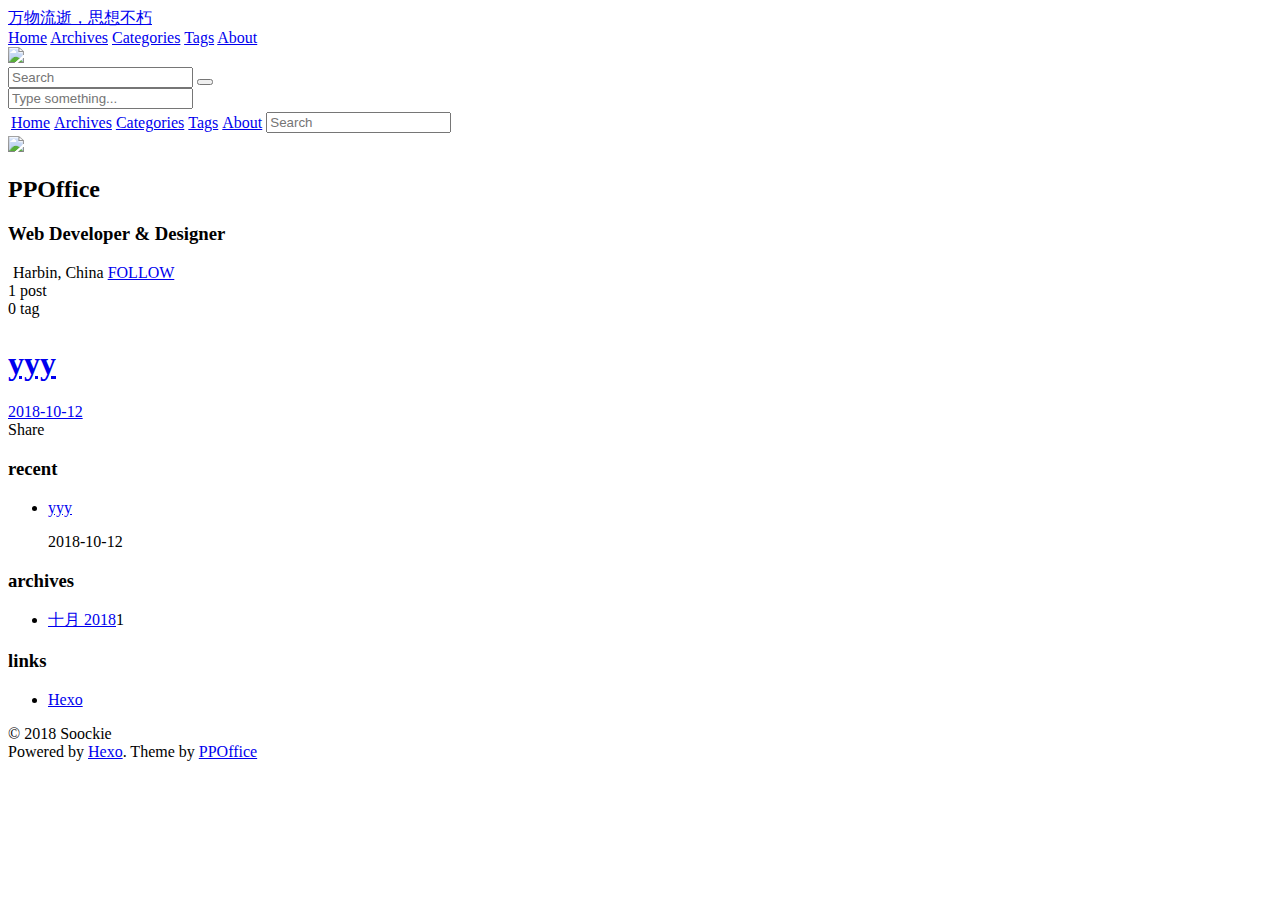
==== index.html @ 5fee27ba "Site updated: 2018-10-12 14:19:34" ====
<!DOCTYPE html>
<html lang=zh>
<head>
    <meta charset="utf-8">
    
    <title>万物流逝，思想不朽</title>
    <meta name="viewport" content="width=device-width, initial-scale=1, maximum-scale=1" />
    <meta name="description" content="技术分享,JAVA,java,Java,开发,技术,网络,Redis,web,高并发,高可用,redis,mysql,es,spring">
<meta property="og:type" content="website">
<meta property="og:title" content="万物流逝，思想不朽">
<meta property="og:url" content="http://soockie.com/index.html">
<meta property="og:site_name" content="万物流逝，思想不朽">
<meta property="og:description" content="技术分享,JAVA,java,Java,开发,技术,网络,Redis,web,高并发,高可用,redis,mysql,es,spring">
<meta property="og:locale" content="zh-cn">
<meta name="twitter:card" content="summary">
<meta name="twitter:title" content="万物流逝，思想不朽">
<meta name="twitter:description" content="技术分享,JAVA,java,Java,开发,技术,网络,Redis,web,高并发,高可用,redis,mysql,es,spring">
    

    
        <link rel="alternate" href="/" title="万物流逝，思想不朽" type="application/atom+xml" />
    

    

    <link rel="stylesheet" href="/libs/font-awesome5/css/fontawesome.min.css">
    <link rel="stylesheet" href="/libs/font-awesome5/css/fa-brands.min.css">
    <link rel="stylesheet" href="/libs/font-awesome5/css/fa-solid.min.css">
    <link rel="stylesheet" href="/libs/open-sans/styles.css">
    <link rel="stylesheet" href="/libs/source-code-pro/styles.css">

    <link rel="stylesheet" href="/css/style.css">

    <script src="/libs/jquery/2.1.3/jquery.min.js"></script>
    
    
        <link rel="stylesheet" href="/libs/lightgallery/css/lightgallery.min.css">
    
    
        <link rel="stylesheet" href="/libs/justified-gallery/justifiedGallery.min.css">
    
    
    
    


</head>

<body>
    <div id="container">
        <header id="header">
    <div id="header-main" class="header-inner">
        <div class="outer">
            <a href="/" id="logo">
                <i class="logo"></i>
                <span class="site-title">万物流逝，思想不朽</span>
            </a>
            <nav id="main-nav">
                
                    <a class="main-nav-link" href="/.">Home</a>
                
                    <a class="main-nav-link" href="/archives">Archives</a>
                
                    <a class="main-nav-link" href="/categories">Categories</a>
                
                    <a class="main-nav-link" href="/tags">Tags</a>
                
                    <a class="main-nav-link" href="/about">About</a>
                
            </nav>
            
                
                <nav id="sub-nav">
                    <div class="profile" id="profile-nav">
                        <a id="profile-anchor" href="javascript:;">
                            <img class="avatar" src="/css/images/avatar.png" />
                            <i class="fas fa-caret-down"></i>
                        </a>
                    </div>
                </nav>
            
            <div id="search-form-wrap">

    <form class="search-form">
        <input type="text" class="ins-search-input search-form-input" placeholder="Search" />
        <button type="submit" class="search-form-submit"></button>
    </form>
    <div class="ins-search">
    <div class="ins-search-mask"></div>
    <div class="ins-search-container">
        <div class="ins-input-wrapper">
            <input type="text" class="ins-search-input" placeholder="Type something..." />
            <span class="ins-close ins-selectable"><i class="fas fa-times-circle"></i></span>
        </div>
        <div class="ins-section-wrapper">
            <div class="ins-section-container"></div>
        </div>
    </div>
</div>
<script>
(function (window) {
    var INSIGHT_CONFIG = {
        TRANSLATION: {
            POSTS: 'Posts',
            PAGES: 'Pages',
            CATEGORIES: 'Categories',
            TAGS: 'Tags',
            UNTITLED: '(Untitled)',
        },
        ROOT_URL: '/',
        CONTENT_URL: '/content.json',
    };
    window.INSIGHT_CONFIG = INSIGHT_CONFIG;
})(window);
</script>
<script src="/js/insight.js"></script>

</div>
        </div>
    </div>
    <div id="main-nav-mobile" class="header-sub header-inner">
        <table class="menu outer">
            <tr>
                
                    <td><a class="main-nav-link" href="/.">Home</a></td>
                
                    <td><a class="main-nav-link" href="/archives">Archives</a></td>
                
                    <td><a class="main-nav-link" href="/categories">Categories</a></td>
                
                    <td><a class="main-nav-link" href="/tags">Tags</a></td>
                
                    <td><a class="main-nav-link" href="/about">About</a></td>
                
                <td>
                    
    <div class="search-form">
        <input type="text" class="ins-search-input search-form-input" placeholder="Search" />
    </div>

                </td>
            </tr>
        </table>
    </div>
</header>

        <div class="outer">
            
                

<aside id="profile" class="profile-fixed">
    <div class="inner profile-inner">
        <div class="base-info profile-block">
            <img id="avatar" src="/css/images/avatar.png" />
            <h2 id="name">PPOffice</h2>
            <h3 id="title">Web Developer &amp; Designer</h3>
            <span id="location"><i class="fas fa-map-marker-alt" style="padding-right: 5px"></i>Harbin, China</span>
            <a id="follow" target="_blank" href="https://github.com/ppoffice/">FOLLOW</a>
        </div>
        <div class="article-info profile-block">
            <div class="article-info-block">
                1
                <span>post</span>
            </div>
            <div class="article-info-block">
                0
                <span>tag</span>
            </div>
        </div>
        
        <div class="profile-block social-links">
            <table>
                <tr>
                    
                    
                    <td>
                        <a href="http://github.com/ppoffice/hexo-theme-icarus" target="_blank" title="github" class=tooltip>
                            <i class="fab fa-github"></i>
                        </a>
                    </td>
                    
                    <td>
                        <a href="/" target="_blank" title="twitter" class=tooltip>
                            <i class="fab fa-twitter"></i>
                        </a>
                    </td>
                    
                    <td>
                        <a href="/" target="_blank" title="facebook" class=tooltip>
                            <i class="fab fa-facebook"></i>
                        </a>
                    </td>
                    
                    <td>
                        <a href="/" target="_blank" title="dribbble" class=tooltip>
                            <i class="fab fa-dribbble"></i>
                        </a>
                    </td>
                    
                    <td>
                        <a href="/" target="_blank" title="rss" class=tooltip>
                            <i class="fab fa-rss"></i>
                        </a>
                    </td>
                    
                </tr>
            </table>
        </div>
        
    </div>
</aside>

            
            <section id="main">
    <article id="post-yyy" class="article article-type-post" itemscope itemprop="blogPost">
    <div class="article-inner">
        
        
            <header class="article-header">
                
    
        <h1 itemprop="name">
            <a class="article-title" href="/yyy/">yyy</a>
        </h1>
    

                
                    <div class="article-meta">
                        
    <div class="article-date">
        <i class="fas fa-calendar-alt"></i>
        <a href="/yyy/">
            <time datetime="2018-10-12T05:22:51.000Z" itemprop="datePublished">2018-10-12</time>
        </a>
    </div>


                        
                        
                    </div>
                
            </header>
        
        
        <div class="article-entry" itemprop="articleBody">
        
            
            
        
        </div>
        <footer class="article-footer">
            <div class="share-container">



</div>

    <a data-url="http://soockie.com/yyy/" data-id="cjn5kiijk0000lcukws96apug" class="article-share-link"><i class="fas fa-share"></i>Share</a>
<script>
    (function ($) {
        // Prevent duplicate binding
        if (typeof(__SHARE_BUTTON_BINDED__) === 'undefined' || !__SHARE_BUTTON_BINDED__) {
            __SHARE_BUTTON_BINDED__ = true;
        } else {
            return;
        }
        $('body').on('click', function() {
            $('.article-share-box.on').removeClass('on');
        }).on('click', '.article-share-link', function(e) {
            e.stopPropagation();

            var $this = $(this),
                url = $this.attr('data-url'),
                encodedUrl = encodeURIComponent(url),
                id = 'article-share-box-' + $this.attr('data-id'),
                offset = $this.offset(),
                box;

            if ($('#' + id).length) {
                box = $('#' + id);

                if (box.hasClass('on')){
                    box.removeClass('on');
                    return;
                }
            } else {
                var html = [
                    '<div id="' + id + '" class="article-share-box">',
                        '<input class="article-share-input" value="' + url + '">',
                        '<div class="article-share-links">',
                            '<a href="https://twitter.com/intent/tweet?url=' + encodedUrl + '" class="fab fa-twitter article-share-twitter" target="_blank" title="Twitter"></a>',
                            '<a href="https://www.facebook.com/sharer.php?u=' + encodedUrl + '" class="fab fa-facebook article-share-facebook" target="_blank" title="Facebook"></a>',
                            '<a href="http://pinterest.com/pin/create/button/?url=' + encodedUrl + '" class="fab fa-pinterest article-share-pinterest" target="_blank" title="Pinterest"></a>',
                            '<a href="https://plus.google.com/share?url=' + encodedUrl + '" class="fab fa-google article-share-google" target="_blank" title="Google+"></a>',
                        '</div>',
                    '</div>'
                ].join('');

              box = $(html);

              $('body').append(box);
            }

            $('.article-share-box.on').hide();

            box.css({
                top: offset.top + 25,
                left: offset.left
            }).addClass('on');

        }).on('click', '.article-share-box', function (e) {
            e.stopPropagation();
        }).on('click', '.article-share-box-input', function () {
            $(this).select();
        }).on('click', '.article-share-box-link', function (e) {
            e.preventDefault();
            e.stopPropagation();

            window.open(this.href, 'article-share-box-window-' + Date.now(), 'width=500,height=450');
        });
    })(jQuery);
</script>

            
    

        </footer>
    </div>
    
</article>


</section>
            
                
<aside id="sidebar">
   
        
    <div class="widget-wrap">
        <h3 class="widget-title">recent</h3>
        <div class="widget">
            <ul id="recent-post" class="">
                
                    <li>
                        
                        <div class="item-thumbnail">
                            <a href="/yyy/" class="thumbnail">
    
    
        <span class="thumbnail-image thumbnail-none"></span>
    
</a>

                        </div>
                        
                        <div class="item-inner">
                            <p class="item-category"></p>
                            <p class="item-title"><a href="/yyy/" class="title">yyy</a></p>
                            <p class="item-date"><time datetime="2018-10-12T05:22:51.000Z" itemprop="datePublished">2018-10-12</time></p>
                        </div>
                    </li>
                
            </ul>
        </div>
    </div>

    
        
    
        
    <div class="widget-wrap">
        <h3 class="widget-title">archives</h3>
        <div class="widget">
            <ul class="archive-list"><li class="archive-list-item"><a class="archive-list-link" href="/archives/2018/10/">十月 2018</a><span class="archive-list-count">1</span></li></ul>
        </div>
    </div>

    
        
    
        
    
        
    <div class="widget-wrap widget-list">
        <h3 class="widget-title">links</h3>
        <div class="widget">
            <ul>
                
                    <li>
                        <a href="http://hexo.io">Hexo</a>
                    </li>
                
            </ul>
        </div>
    </div>


    
    <div id="toTop" class="fas fa-angle-up"></div>
</aside>

            
        </div>
        <footer id="footer">
    <div class="outer">
        <div id="footer-info" class="inner">
            &copy; 2018 Soockie<br>
            Powered by <a href="http://hexo.io/" target="_blank">Hexo</a>. Theme by <a href="http://github.com/ppoffice">PPOffice</a>
        </div>
    </div>
</footer>
        


    
        <script src="/libs/lightgallery/js/lightgallery.min.js"></script>
        <script src="/libs/lightgallery/js/lg-thumbnail.min.js"></script>
        <script src="/libs/lightgallery/js/lg-pager.min.js"></script>
        <script src="/libs/lightgallery/js/lg-autoplay.min.js"></script>
        <script src="/libs/lightgallery/js/lg-fullscreen.min.js"></script>
        <script src="/libs/lightgallery/js/lg-zoom.min.js"></script>
        <script src="/libs/lightgallery/js/lg-hash.min.js"></script>
        <script src="/libs/lightgallery/js/lg-share.min.js"></script>
        <script src="/libs/lightgallery/js/lg-video.min.js"></script>
    
    
        <script src="/libs/justified-gallery/jquery.justifiedGallery.min.js"></script>
    
    



<!-- Custom Scripts -->
<script src="/js/main.js"></script>

    </div>
</body>
</html>
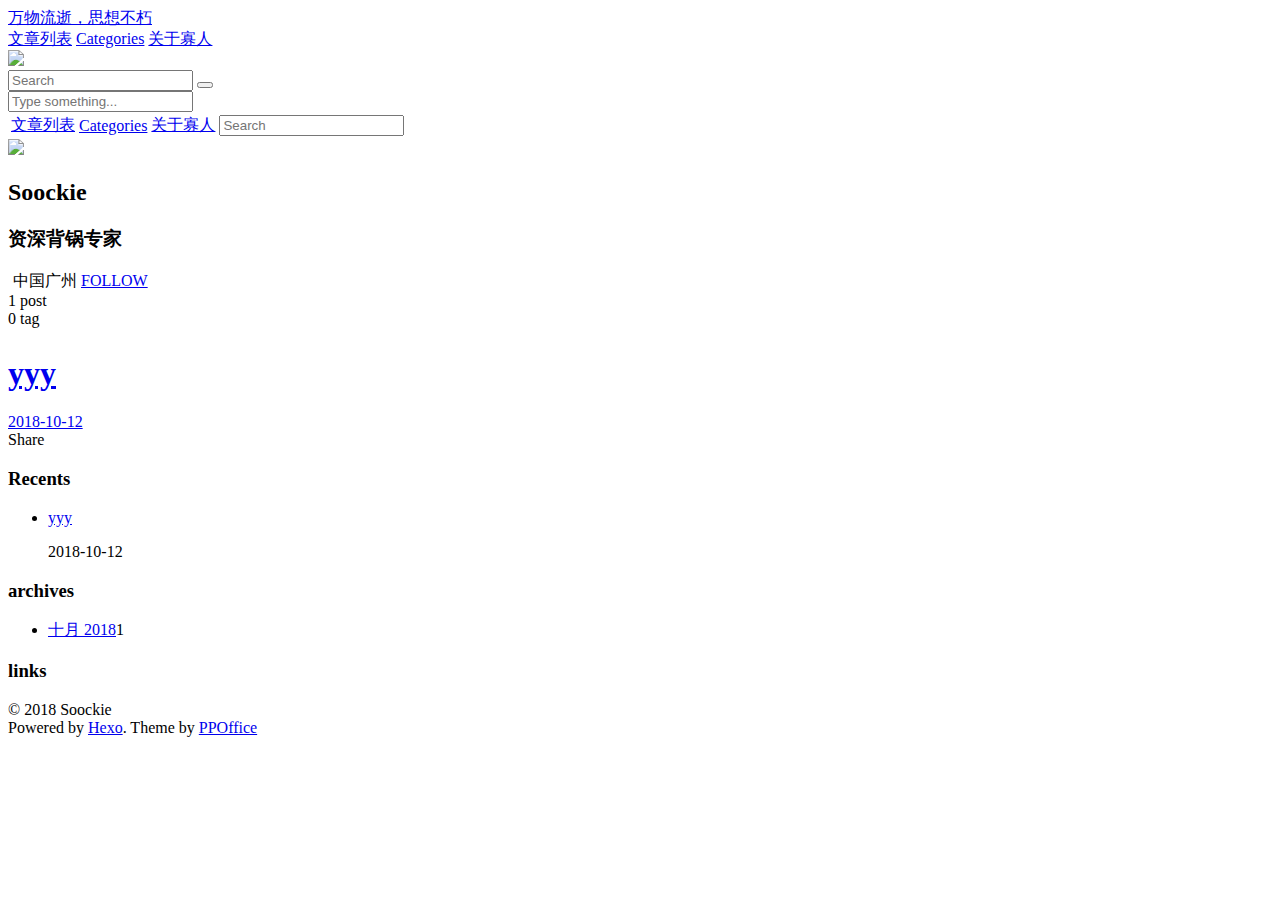
==== commit 177a8df3: "Site updated: 2018-10-12 15:06:19" ====
--- a/index.html
+++ b/index.html
@@ -57,15 +57,11 @@
             </a>
             <nav id="main-nav">
                 
-                    <a class="main-nav-link" href="/.">Home</a>
-                
-                    <a class="main-nav-link" href="/archives">Archives</a>
+                    <a class="main-nav-link" href="/.">文章列表</a>
                 
                     <a class="main-nav-link" href="/categories">Categories</a>
                 
-                    <a class="main-nav-link" href="/tags">Tags</a>
-                
-                    <a class="main-nav-link" href="/about">About</a>
+                    <a class="main-nav-link" href="/about">关于寡人</a>
                 
             </nav>
             
@@ -122,15 +118,11 @@
         <table class="menu outer">
             <tr>
                 
-                    <td><a class="main-nav-link" href="/.">Home</a></td>
-                
-                    <td><a class="main-nav-link" href="/archives">Archives</a></td>
+                    <td><a class="main-nav-link" href="/.">文章列表</a></td>
                 
                     <td><a class="main-nav-link" href="/categories">Categories</a></td>
                 
-                    <td><a class="main-nav-link" href="/tags">Tags</a></td>
-                
-                    <td><a class="main-nav-link" href="/about">About</a></td>
+                    <td><a class="main-nav-link" href="/about">关于寡人</a></td>
                 
                 <td>
                     
@@ -152,10 +144,10 @@
     <div class="inner profile-inner">
         <div class="base-info profile-block">
             <img id="avatar" src="/css/images/avatar.png" />
-            <h2 id="name">PPOffice</h2>
-            <h3 id="title">Web Developer &amp; Designer</h3>
-            <span id="location"><i class="fas fa-map-marker-alt" style="padding-right: 5px"></i>Harbin, China</span>
-            <a id="follow" target="_blank" href="https://github.com/ppoffice/">FOLLOW</a>
+            <h2 id="name">Soockie</h2>
+            <h3 id="title">资深背锅专家</h3>
+            <span id="location"><i class="fas fa-map-marker-alt" style="padding-right: 5px"></i>中国广州</span>
+            <a id="follow" target="_blank" href="https://github.com/soockie">FOLLOW</a>
         </div>
         <div class="article-info profile-block">
             <div class="article-info-block">
@@ -337,7 +329,7 @@
    
         
     <div class="widget-wrap">
-        <h3 class="widget-title">recent</h3>
+        <h3 class="widget-title">Recents</h3>
         <div class="widget">
             <ul id="recent-post" class="">
                 
@@ -385,10 +377,6 @@
         <h3 class="widget-title">links</h3>
         <div class="widget">
             <ul>
-                
-                    <li>
-                        <a href="http://hexo.io">Hexo</a>
-                    </li>
                 
             </ul>
         </div>
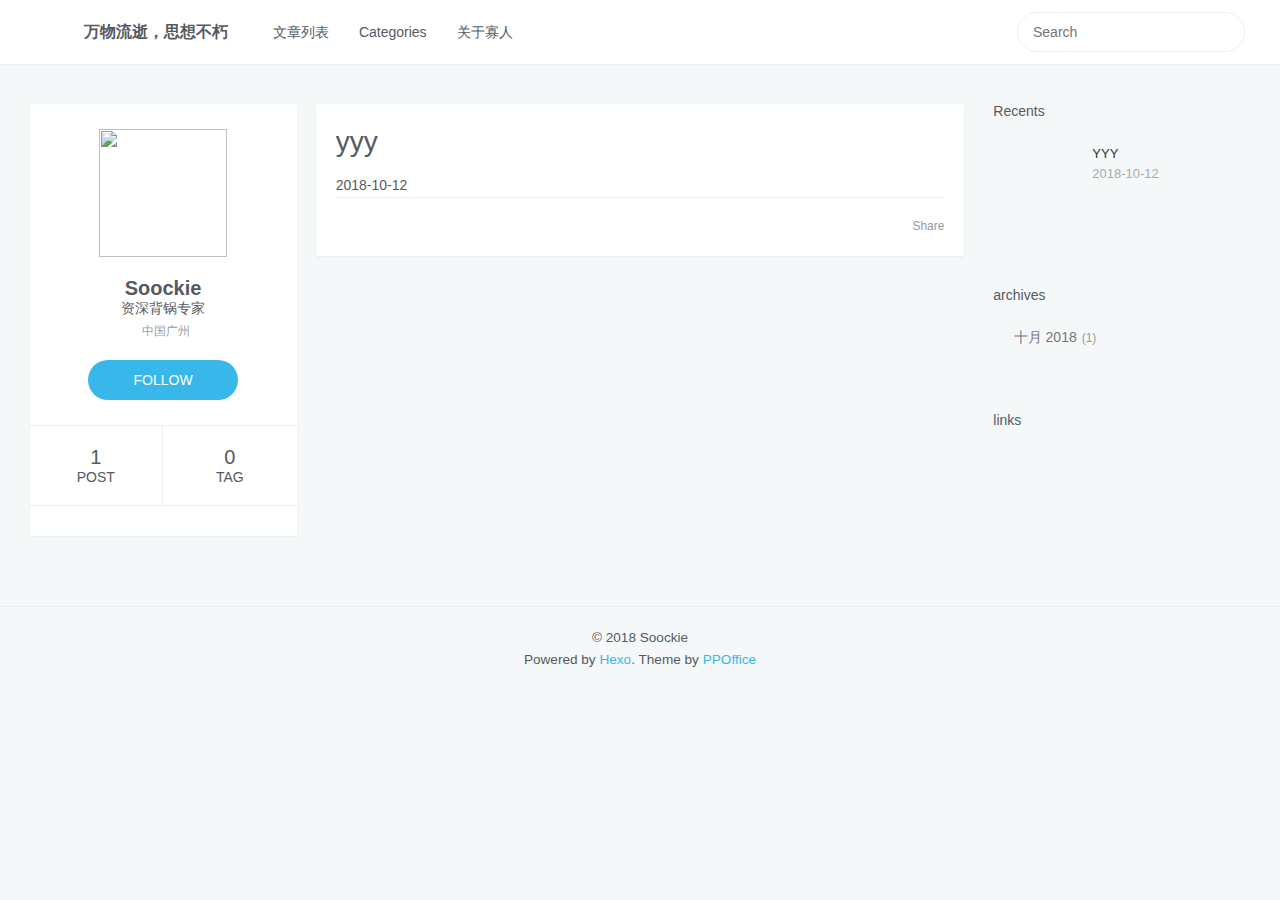
==== commit 9ed4b45b: "Site updated: 2018-10-12 15:21:55" ====
--- a/index.html
+++ b/index.html
@@ -247,7 +247,7 @@
 
 </div>
 
-    <a data-url="http://soockie.com/yyy/" data-id="cjn5kiijk0000lcukws96apug" class="article-share-link"><i class="fas fa-share"></i>Share</a>
+    <a data-url="http://soockie.com/yyy/" data-id="cjn5oovnv00003wuklx383qk9" class="article-share-link"><i class="fas fa-share"></i>Share</a>
 <script>
     (function ($) {
         // Prevent duplicate binding
--- a/css/style.css
+++ b/css/style.css
@@ -0,0 +1,2188 @@
+body {
+  width: 100%;
+}
+body:before,
+body:after {
+  content: "";
+  display: table;
+}
+body:after {
+  clear: both;
+}
+html,
+body,
+div,
+span,
+applet,
+object,
+iframe,
+h1,
+h2,
+h3,
+h4,
+h5,
+h6,
+p,
+blockquote,
+pre,
+a,
+abbr,
+acronym,
+address,
+big,
+cite,
+code,
+del,
+dfn,
+em,
+img,
+ins,
+kbd,
+q,
+s,
+samp,
+small,
+strike,
+strong,
+sub,
+sup,
+tt,
+var,
+dl,
+dt,
+dd,
+ol,
+ul,
+li,
+fieldset,
+form,
+label,
+legend,
+table,
+caption,
+tbody,
+tfoot,
+thead,
+tr,
+th,
+td {
+  margin: 0;
+  padding: 0;
+  border: 0;
+  outline: 0;
+  font-weight: inherit;
+  font-style: inherit;
+  font-family: inherit;
+  font-size: 100%;
+  vertical-align: baseline;
+}
+body {
+  line-height: 1;
+  color: #000;
+  background: #fff;
+}
+ol,
+ul {
+  list-style: none;
+}
+table {
+  border-collapse: separate;
+  border-spacing: 0;
+  vertical-align: middle;
+}
+caption,
+th,
+td {
+  text-align: left;
+  font-weight: normal;
+  vertical-align: middle;
+}
+a img {
+  border: none;
+}
+input,
+button {
+  margin: 0;
+  padding: 0;
+}
+input::-moz-focus-inner,
+button::-moz-focus-inner {
+  border: 0;
+  padding: 0;
+}
+html,
+body,
+#container {
+  height: 100%;
+}
+body {
+  color: #565a5f;
+  background: #f5f8f9;
+  font: 14px "open sans", "Helvetica Neue", "Microsoft Yahei", Helvetica, Arial, sans-serif;
+  -webkit-text-size-adjust: 100%;
+}
+a {
+  color: #38b7ea;
+  text-decoration: none;
+}
+a:visited {
+  color: #38b7ea;
+}
+code {
+  margin: 0 2px;
+  color: #e96900;
+  padding: 3px 5px;
+  font-size: 0.9em;
+  border-radius: 2px;
+  font-family: "Source Code Pro", Consolas, Monaco, Menlo, Consolas, monospace;
+  background-color: #f8f8f8;
+}
+.outer {
+  max-width: 1320px;
+  margin: 0 auto;
+  padding: 0 20px;
+}
+.outer:before,
+.outer:after {
+  content: "";
+  display: table;
+}
+.outer:after {
+  clear: both;
+}
+@media screen and (max-width: 559px) {
+  .outer {
+    padding: 0;
+  }
+}
+.left,
+.alignleft {
+  float: left;
+}
+.right,
+.alignright {
+  float: right;
+}
+.clear {
+  clear: both;
+}
+.logo {
+  width: 40px;
+  height: 40px;
+  background-repeat: no-repeat;
+  background-image: url("images/logo.png");
+  -webkit-background-size: 40px 40px;
+  -moz-background-size: 40px 40px;
+  background-size: 40px 40px;
+}
+#container {
+  position: relative;
+}
+#container > .outer {
+  margin-bottom: 30px;
+}
+@media screen and (min-width: 1200px) {
+  #main {
+    display: inline;
+    float: left;
+    width: 52.307692307692314%;
+    margin: 0 0.769230769230769%;
+  }
+}
+@media screen and (min-width: 800px) and (max-width: 1199px) {
+  #main {
+    display: inline;
+    float: left;
+    width: 67.6923076923077%;
+    margin: 0 0.769230769230769%;
+  }
+}
+@media screen and (min-width: 560px) and (max-width: 799px) {
+  #main {
+    width: 100%;
+  }
+}
+@media screen and (max-width: 559px) {
+  #main {
+    width: 100%;
+  }
+}
+.archive-article-header a,
+.layout-wrap-inner.tag-cloud a,
+.timeline-row .content h1 a,
+.archive-article-header a:visited,
+.layout-wrap-inner.tag-cloud a:visited,
+.timeline-row .content h1 a:visited {
+  color: #565a5f;
+  -webkit-transition: 0.2s ease;
+  -moz-transition: 0.2s ease;
+  -ms-transition: 0.2s ease;
+  transition: 0.2s ease;
+}
+.archive-article-header a:hover,
+.layout-wrap-inner.tag-cloud a:hover,
+.timeline-row .content h1 a:hover,
+.archive-article-header a:visited:hover,
+.layout-wrap-inner.tag-cloud a:visited:hover,
+.timeline-row .content h1 a:visited:hover {
+  color: #38b7ea;
+}
+.article-meta,
+.archive-year,
+.widget-title {
+  line-height: 1em;
+  text-decoration: none;
+}
+#header,
+#profile .inner,
+.article-inner,
+#comments,
+.archive-article,
+.timeline-row .content,
+#toTop {
+  background: #fff;
+  -webkit-box-shadow: 0 1px 2px rgba(0,0,0,0.05);
+  box-shadow: 0 1px 2px rgba(0,0,0,0.05);
+}
+.article-entry h1,
+.widget h1 {
+  font-size: 2em;
+}
+.article-entry h2,
+.widget h2 {
+  font-size: 1.5em;
+}
+.article-entry h3,
+.widget h3 {
+  font-size: 1.3em;
+}
+.article-entry h4,
+.widget h4 {
+  font-size: 1.2em;
+}
+.article-entry h5,
+.widget h5 {
+  font-size: 1em;
+}
+.article-entry h6,
+.widget h6 {
+  font-size: 1em;
+  color: #999;
+}
+.article-entry hr,
+.widget hr {
+  border: 1px dashed #eceff2;
+}
+.article-entry strong,
+.widget strong {
+  font-weight: bold;
+}
+.article-entry em,
+.widget em,
+.article-entry cite,
+.widget cite {
+  font-style: italic;
+}
+.article-entry sup,
+.widget sup,
+.article-entry sub,
+.widget sub {
+  font-size: 0.75em;
+  line-height: 0;
+  position: relative;
+  vertical-align: baseline;
+}
+.article-entry sup,
+.widget sup {
+  top: -0.5em;
+}
+.article-entry sub,
+.widget sub {
+  bottom: -0.2em;
+}
+.article-entry small,
+.widget small {
+  font-size: 0.85em;
+}
+.article-entry acronym,
+.widget acronym,
+.article-entry abbr,
+.widget abbr {
+  border-bottom: 1px dotted;
+}
+.article-entry ul,
+.widget ul,
+.article-entry ol,
+.widget ol,
+.article-entry dl,
+.widget dl {
+  margin: 0 20px;
+  line-height: 1.6em;
+}
+.article-entry ul ul,
+.widget ul ul,
+.article-entry ol ul,
+.widget ol ul,
+.article-entry ul ol,
+.widget ul ol,
+.article-entry ol ol,
+.widget ol ol {
+  margin-top: 0;
+  margin-bottom: 0;
+}
+.article-entry ul,
+.widget ul {
+  list-style: disc;
+}
+.article-entry ol,
+.widget ol {
+  list-style: decimal;
+}
+.article-entry dt,
+.widget dt {
+  font-weight: bold;
+}
+#header {
+  background: #fff;
+  position: relative;
+}
+#header a,
+#header a:visited {
+  white-space: nowrap;
+  -webkit-transition: 0.2s ease;
+  -moz-transition: 0.2s ease;
+  -ms-transition: 0.2s ease;
+  transition: 0.2s ease;
+  color: #565a5f;
+}
+#header a:hover {
+  color: #38b7ea;
+}
+.header-inner #logo,
+#main-nav,
+#sub-nav,
+#search-form-wrap {
+  height: 40px;
+  line-height: 40px;
+  padding: 12px 15px;
+}
+.header-inner #logo,
+#main-nav {
+  float: left;
+}
+#sub-nav,
+#search-form-wrap {
+  float: right;
+}
+.header-inner {
+  height: 100%;
+  position: relative;
+}
+.header-inner #logo {
+  display: inline-block;
+}
+.header-inner #logo .logo {
+  margin-right: 5px;
+  display: inline-block;
+}
+.header-inner #logo .site-title {
+  font-size: 16px;
+  display: inline-block;
+  vertical-align: top;
+  font-weight: 600;
+}
+#header-title {
+  text-align: center;
+  height: 40px;
+  position: absolute;
+  top: 50%;
+  left: 0;
+  margin-top: -20px;
+}
+.header-sub {
+  border-top: 1px solid #eceff2;
+}
+.header-sub ul {
+  margin: 0 15px;
+}
+.header-sub ul:before,
+.header-sub ul:after {
+  content: "";
+  display: table;
+}
+.header-sub ul:after {
+  clear: both;
+}
+.header-sub ul li {
+  float: left;
+  margin: 0 10px;
+}
+.header-sub ul li a {
+  display: inline-block;
+  line-height: 48px;
+}
+.header-sub .main-nav-link {
+  display: inline-block;
+  line-height: 48px;
+}
+@media screen and (min-width: 560px) and (max-width: 799px) {
+  #header-sub {
+    display: none;
+  }
+}
+@media screen and (max-width: 559px) {
+  #header-sub {
+    display: none;
+  }
+}
+@media screen and (min-width: 560px) and (max-width: 799px) {
+  #main-nav {
+    display: none;
+  }
+}
+@media screen and (max-width: 559px) {
+  #main-nav {
+    display: none;
+  }
+}
+@media screen and (min-width: 800px) and (max-width: 1199px) {
+  #main-nav-mobile {
+    display: none;
+  }
+}
+@media screen and (min-width: 1200px) {
+  #main-nav-mobile {
+    display: none;
+  }
+}
+.nav-icon,
+.main-nav-link {
+  float: left;
+  display: block;
+  padding: 0 15px;
+}
+.nav-icon {
+  text-align: center;
+  font-size: 14px;
+  width: 14px;
+  height: 14px;
+  position: relative;
+  cursor: pointer;
+  height: 40px !important;
+  line-height: 40px !important;
+}
+.main-nav-link {
+  font-weight: 300;
+}
+@media screen and (min-width: 1200px) {
+  #sub-nav {
+    display: none;
+  }
+}
+#sub-nav #profile-nav #profile-anchor {
+  display: block;
+  height: 40px;
+  line-height: 40px;
+}
+#sub-nav #profile-nav #profile-anchor:before,
+#sub-nav #profile-nav #profile-anchor:after {
+  content: "";
+  display: table;
+}
+#sub-nav #profile-nav #profile-anchor:after {
+  clear: both;
+}
+#sub-nav #profile-nav .avatar,
+#sub-nav #profile-nav .fa {
+  float: left;
+}
+#sub-nav #profile-nav .avatar {
+  width: 40px;
+  height: 40px;
+  margin-right: 8px;
+}
+#sub-nav #profile-nav .fa {
+  line-height: 40px;
+}
+@media screen and (max-width: 559px) {
+  #search-form-wrap {
+    display: none;
+  }
+}
+#search-form-wrap .search-form {
+  position: relative;
+}
+#search-form-wrap .search-form .search-form-input {
+  width: 100%;
+  padding: 0 30px 0 15px;
+  line-height: 40px;
+  height: 40px !important;
+  border-radius: 21px;
+}
+#search-form-wrap .search-form .search-form-input::-webkit-search-results-decoration,
+#search-form-wrap .search-form .search-form-input::-webkit-search-cancel-button {
+  -webkit-appearance: none;
+}
+#search-form-wrap .search-form .search-form-submit {
+  top: 50%;
+  right: 15px;
+  border: none;
+  cursor: pointer;
+  margin-top: -7px;
+  background: none;
+  position: absolute;
+  font-size: 13px;
+  font-family: "Font Awesome 5 Free";
+  font-weight: 900;
+}
+#search-form-wrap .search-form .search-form-submit:before {
+  content: "\f002";
+}
+#search-form-wrap .search-form .search-form-submit:hover,
+#search-form-wrap .search-form .search-form-submit:focus {
+  color: #777;
+}
+.search-form-input,
+.search-form-input.ins-search-input,
+.search-form-input.st-ui-search-input,
+.search-form-input.st-default-search-input {
+  -webkit-appearance: textarea;
+  -webkit-appearance: textarea;
+  -moz-appearance: textarea;
+  appearance: textarea;
+  padding: 0;
+  width: 200px;
+  -webkit-box-shadow: none;
+  box-shadow: none;
+  color: #565a5f;
+  -webkit-transition: 0.2s ease;
+  -moz-transition: 0.2s ease;
+  -ms-transition: 0.2s ease;
+  transition: 0.2s ease;
+  -webkit-box-sizing: border-box;
+  -moz-box-sizing: border-box;
+  box-sizing: border-box;
+  height: auto !important;
+  line-height: 1.6em;
+  outline: none !important;
+  background: none !important;
+  font: 14px "open sans", "Helvetica Neue", "Microsoft Yahei", Helvetica, Arial, sans-serif;
+  border: 1px solid #eceff2 !important;
+}
+.search-form-input:focus,
+.search-form-input.ins-search-input:focus,
+.search-form-input.st-ui-search-input:focus,
+.search-form-input.st-default-search-input:focus {
+  border-color: #38b7ea !important;
+}
+.search-form-input::-webkit-search-results-decoration,
+.search-form-input.ins-search-input::-webkit-search-results-decoration,
+.search-form-input.st-ui-search-input::-webkit-search-results-decoration,
+.search-form-input.st-default-search-input::-webkit-search-results-decoration,
+.search-form-input::-webkit-search-cancel-button,
+.search-form-input.ins-search-input::-webkit-search-cancel-button,
+.search-form-input.st-ui-search-input::-webkit-search-cancel-button,
+.search-form-input.st-default-search-input::-webkit-search-cancel-button {
+  -webkit-appearance: none;
+}
+#main-nav-mobile {
+  overflow-y: hidden;
+  overflow-x: auto;
+}
+#main-nav-mobile .menu {
+  margin: 0;
+  height: 48px;
+}
+#main-nav-mobile .menu:before,
+#main-nav-mobile .menu:after {
+  content: "";
+  display: table;
+}
+#main-nav-mobile .menu:after {
+  clear: both;
+}
+#main-nav-mobile .menu .search-form-input {
+  display: none;
+  padding: 0 10px;
+  margin-right: 15px;
+  height: 32px;
+  line-height: 32px;
+  border-radius: 16px;
+}
+@media screen and (max-width: 559px) {
+  #main-nav-mobile .menu .search-form-input {
+    display: block;
+  }
+}
+#main-nav-mobile .menu .search-form-input::-webkit-search-results-decoration,
+#main-nav-mobile .menu .search-form-input::-webkit-search-cancel-button {
+  -webkit-appearance: none;
+}
+.bio {
+  text-align: center;
+}
+#profile .inner .bio h2 {
+  font-size: 1.3em;
+  font-weight: bold;
+  margin-top: 15px;
+}
+#profile .inner .bio p {
+  margin: 5px 20px 10px 20px;
+  text-align: justify;
+  max-width: 300px;
+  line-height: 1.5em;
+}
+.profile-block {
+  padding: 15px 20px;
+  border-bottom: 1px solid #eceff2;
+}
+.profile-block:last-child {
+  border-bottom: none;
+}
+#profile {
+  display: inline;
+  float: left;
+  width: 21.53846153846154%;
+  margin: 0 0.769230769230769%;
+  display: none;
+  margin-bottom: 40px;
+}
+@media screen and (min-width: 1200px) {
+  #profile {
+    display: block;
+  }
+}
+#profile .inner {
+  margin-top: 40px;
+  background: #fff;
+}
+#profile .inner .base-info #avatar {
+  display: block;
+  margin: 10px auto 20px;
+  width: 128px;
+  height: 128px;
+}
+#profile .inner .base-info #name,
+#profile .inner .base-info #title,
+#profile .inner .base-info #location {
+  display: block;
+  text-align: center;
+}
+#profile .inner .base-info #name {
+  font-size: 20px;
+  font-weight: 600;
+}
+#profile .inner .base-info #location {
+  font-size: 12px;
+  margin-top: 5px;
+  color: #9a9ea3;
+}
+#profile .inner .base-info #location .fa {
+  margin-right: 5px;
+}
+#profile .inner .base-info #follow {
+  color: #fff;
+  width: 150px;
+  height: 40px;
+  display: block;
+  font-size: 14px;
+  line-height: 40px;
+  text-align: center;
+  margin: 20px auto 10px;
+  background: #38b7ea;
+  border-radius: 20px;
+  -webkit-transition: 0.2s ease;
+  -moz-transition: 0.2s ease;
+  -ms-transition: 0.2s ease;
+  transition: 0.2s ease;
+}
+#profile .inner .base-info #follow:hover {
+  background: #49c8fb;
+}
+#profile .inner .article-info {
+  padding: 0px;
+}
+#profile .inner .article-info:before,
+#profile .inner .article-info:after {
+  content: "";
+  display: table;
+}
+#profile .inner .article-info:after {
+  clear: both;
+}
+#profile .inner .article-info .article-info-block {
+  width: 50%;
+  float: left;
+  padding: 20px 15px;
+  text-align: center;
+  -webkit-box-sizing: border-box;
+  -moz-box-sizing: border-box;
+  box-sizing: border-box;
+  font-size: 20px;
+}
+#profile .inner .article-info .article-info-block span {
+  display: block;
+  font-size: 14px;
+  text-transform: uppercase;
+}
+#profile .inner .article-info .article-info-block:first-child {
+  border-right: 1px solid #eceff2;
+}
+#profile .inner .social-links > table {
+  width: 100%;
+}
+#profile .inner .social-links > table td {
+  text-align: center;
+  font-size: 24px;
+}
+#profile .inner .social-links > table td a {
+  position: relative;
+  -webkit-transition: 0.2s ease;
+  -moz-transition: 0.2s ease;
+  -ms-transition: 0.2s ease;
+  transition: 0.2s ease;
+  color: #898d92;
+}
+#profile .inner .social-links > table td a:hover {
+  color: #565a5f;
+}
+#profile .inner .social-links > table td a.tooltip:hover:after {
+  right: -50%;
+  top: -41px;
+  color: #fff;
+  background: #333;
+  font-size: 14px;
+  content: attr(title);
+  display: block;
+  padding: 5px 15px;
+  position: absolute;
+  white-space: nowrap;
+  border-radius: 2px;
+  text-transform: uppercase;
+  -webkit-box-shadow: 0 0 2px rgba(0,0,0,0.2);
+  box-shadow: 0 0 2px rgba(0,0,0,0.2);
+  z-index: 1;
+}
+#profile .inner .social-links > table td a.tooltip:hover:before {
+  top: -12px;
+  right: 8px;
+  border: solid;
+  border-color: #333 transparent;
+  border-width: 5px 5px 0 5px;
+  content: "";
+  display: block;
+  position: absolute;
+  z-index: 2;
+}
+#profile.card {
+  top: 50px;
+  right: 20px;
+  z-index: 999;
+  display: block;
+  min-width: 280px;
+  position: absolute;
+}
+#profile.card .profile-inner {
+  position: relative;
+  -webkit-box-shadow: 0 2px 5px rgba(0,0,0,0.2);
+  box-shadow: 0 2px 5px rgba(0,0,0,0.2);
+}
+#profile.card .profile-inner:before,
+#profile.card .profile-inner:after {
+  z-index: 1;
+  content: '';
+  top: -20px;
+  right: 10px;
+  position: absolute;
+  border-width: 10px;
+  border-style: solid;
+  border-color: transparent transparent #fff transparent;
+}
+#profile.card .profile-inner:after {
+  z-index: 0;
+  border-color: transparent transparent #dbdee1 transparent;
+}
+#profile .anim-fade-in {
+  -webkit-animation-name: fadeIn;
+  -moz-animation-name: fadeIn;
+  -ms-animation-name: fadeIn;
+  animation-name: fadeIn;
+  -webkit-animation-fill-mode: both;
+  -moz-animation-fill-mode: both;
+  -ms-animation-fill-mode: both;
+  animation-fill-mode: both;
+  -webkit-animation-duration: 0.3s;
+  -moz-animation-duration: 0.3s;
+  -ms-animation-duration: 0.3s;
+  animation-duration: 0.3s;
+}
+@-moz-keyframes fadeIn {
+  0% {
+    opacity: 0;
+  }
+  to {
+    opacity: 1;
+  }
+}
+@-webkit-keyframes fadeIn {
+  0% {
+    opacity: 0;
+  }
+  to {
+    opacity: 1;
+  }
+}
+@-o-keyframes fadeIn {
+  0% {
+    opacity: 0;
+  }
+  to {
+    opacity: 1;
+  }
+}
+@keyframes fadeIn {
+  0% {
+    opacity: 0;
+  }
+  to {
+    opacity: 1;
+  }
+}
+.article {
+  margin: 40px 0;
+}
+.article-inner {
+  overflow: hidden;
+}
+.article-banner {
+  width: 100%;
+  height: auto;
+}
+.article-header {
+  padding: 20px 20px 0;
+}
+.article-header .article-title {
+  display: block;
+  margin-bottom: 14px;
+}
+.article-title {
+  font-size: 2em;
+  color: #565a5f;
+  text-decoration: none;
+  line-height: 1.3em;
+}
+a.article-title:visited {
+  color: #565a5f;
+}
+a.article-title:hover {
+  color: #38b7ea;
+}
+@media screen and (max-width: 559px) {
+  .article-title {
+    font-size: 1.6em;
+  }
+}
+@media screen and (min-width: 560px) and (max-width: 799px) {
+  .article-title {
+    font-size: 1.6em;
+  }
+}
+.article-meta {
+  line-height: 1.6em;
+}
+.article-meta:before,
+.article-meta:after {
+  content: "";
+  display: table;
+}
+.article-meta:after {
+  clear: both;
+}
+.article-meta > div {
+  float: left;
+  margin-right: 10px;
+}
+.article-meta > div .fa {
+  margin-right: 3px;
+}
+.article-meta a {
+  color: #565a5f;
+}
+.article-meta a:hover {
+  color: #38b7ea;
+}
+.article-category .fa-angle-right {
+  margin: 0 5px;
+}
+.article-tag .tag-link:before {
+  content: "#";
+}
+.article-entry {
+  color: #565a5f;
+  padding: 0 20px;
+  line-height: 1.6em;
+}
+.article-entry:before,
+.article-entry:after {
+  content: "";
+  display: table;
+}
+.article-entry:after {
+  clear: both;
+}
+.article-entry p {
+  text-align: justify;
+}
+.article-entry p,
+.article-entry table {
+  line-height: 1.6em;
+  margin: 1.6em 0;
+}
+.article-entry h1,
+.article-entry h2,
+.article-entry h3,
+.article-entry h4,
+.article-entry h5,
+.article-entry h6 {
+  font-weight: bold;
+}
+.article-entry h1,
+.article-entry h2,
+.article-entry h3,
+.article-entry h4,
+.article-entry h5,
+.article-entry h6 {
+  line-height: 1.3em;
+  margin: 1.3em 0;
+}
+.article-entry a {
+  color: #38b7ea;
+  text-decoration: none;
+}
+.article-entry a:hover {
+  text-decoration: underline;
+}
+.article-entry ul,
+.article-entry ol,
+.article-entry dl {
+  margin-top: 1.6em;
+  margin-bottom: 1.6em;
+}
+.article-entry img,
+.article-entry video {
+  max-width: 100%;
+  height: auto;
+  margin: auto;
+  vertical-align: text-bottom;
+}
+.article-entry video,
+.article-entry a img {
+  display: block;
+}
+.article-entry iframe {
+  border: none;
+}
+.article-entry table {
+  width: 100%;
+  border-collapse: collapse;
+  border-spacing: 0;
+}
+.article-entry th {
+  font-weight: bold;
+  border-bottom: 3px solid #eceff2;
+  padding-bottom: 0.5em;
+}
+.article-entry td {
+  border-bottom: 1px solid #eceff2;
+  padding: 10px 0;
+}
+.article-entry blockquote {
+  position: static;
+  font-family: Georgia, "Times New Roman", "Microsoft Yahei", serif;
+  font-size: 1.1em;
+  margin: 0 -20px;
+  padding: 10px 20px 10px 54px;
+  background: #fcfcfc;
+  border-left: 4px solid #eee;
+}
+.article-entry blockquote:before {
+  top: 20px;
+  left: 10px;
+  content: "\f10d";
+  color: #e2e2e2;
+  font-size: 32px;
+  font-family: "Font Awesome 5 Free";
+  font-weight: 900;
+  text-align: center;
+  position: static;
+}
+.article-entry blockquote footer {
+  font-size: 14px;
+  margin: 1.6em 0;
+  font-family: "open sans", "Helvetica Neue", "Microsoft Yahei", Helvetica, Arial, sans-serif;
+}
+.article-entry blockquote footer cite:before {
+  content: "—";
+  padding: 0 0.5em;
+}
+.article-entry .pullquote {
+  text-align: left;
+  width: 45%;
+  margin: 0;
+}
+.article-entry .pullquote.left {
+  margin-left: 0.5em;
+  margin-right: 1em;
+}
+.article-entry .pullquote.right {
+  margin-right: 0.5em;
+  margin-left: 1em;
+}
+.article-entry .caption {
+  color: #999;
+  display: block;
+  font-size: 0.9em;
+  margin-top: 0.5em;
+  position: relative;
+  text-align: center;
+}
+.article-entry .video-container {
+  position: relative;
+  padding-top: 56.25%;
+  height: 0;
+  overflow: hidden;
+}
+.article-entry .video-container iframe,
+.article-entry .video-container object,
+.article-entry .video-container embed {
+  position: absolute;
+  top: 0;
+  left: 0;
+  width: 100%;
+  height: 100%;
+  margin-top: 0;
+}
+.article-more-link a {
+  display: inline-block;
+  line-height: 1em;
+  padding: 6px 15px;
+  border-radius: 15px;
+  background: #f5f8f9;
+  color: #999;
+  text-shadow: 0 1px #fff;
+  text-decoration: none;
+}
+.article-more-link a:hover {
+  background: #38b7ea;
+  color: #fff;
+  text-decoration: none;
+  text-shadow: 0 1px #169cd2;
+}
+.article-footer {
+  font-size: 0.85em;
+  line-height: 1.6em;
+  border-top: 1px solid #eceff2;
+  padding-top: 1.6em;
+  margin: 0 20px 20px;
+}
+.article-footer:before,
+.article-footer:after {
+  content: "";
+  display: table;
+}
+.article-footer:after {
+  clear: both;
+}
+.article-footer a {
+  color: #999;
+  text-decoration: none;
+}
+.article-footer a:hover {
+  color: #565a5f;
+}
+.article-comment-link {
+  float: right;
+}
+.article-comment-link:before {
+  content: "\f075";
+  font-family: "Font Awesome 5 Free";
+  font-weight: 900;
+  padding-right: 5px;
+}
+.share-container {
+  float: left;
+}
+.article-share-link {
+  float: right;
+  cursor: pointer;
+  margin-left: 20px;
+}
+.article-share-link .fa-share {
+  margin-right: 5px;
+}
+#article-nav {
+  position: relative;
+}
+#article-nav:before,
+#article-nav:after {
+  content: "";
+  display: table;
+}
+#article-nav:after {
+  clear: both;
+}
+@media screen and (min-width: 1200px) {
+  #article-nav {
+    margin: 40px 0;
+  }
+  #article-nav:before {
+    width: 8px;
+    height: 8px;
+    position: absolute;
+    top: 50%;
+    left: 50%;
+    margin-top: -4px;
+    margin-left: -4px;
+    content: "";
+    border-radius: 50%;
+    background: #787c81;
+  }
+}
+.article-nav-link-wrap {
+  text-decoration: none;
+  color: #999;
+  -webkit-box-sizing: border-box;
+  -moz-box-sizing: border-box;
+  box-sizing: border-box;
+  margin-top: 40px;
+  text-align: center;
+  display: block;
+}
+.article-nav-link-wrap:hover {
+  color: #565a5f;
+}
+@media screen and (min-width: 1200px) {
+  .article-nav-link-wrap {
+    width: 50%;
+    margin-top: 0;
+  }
+}
+@media screen and (min-width: 1200px) {
+  #article-nav-newer {
+    float: left;
+    text-align: right;
+    padding-right: 20px;
+  }
+}
+@media screen and (min-width: 1200px) {
+  #article-nav-older {
+    float: right;
+    text-align: left;
+    padding-left: 20px;
+  }
+}
+.article-nav-caption {
+  letter-spacing: 2px;
+  line-height: 1em;
+  font-weight: bold;
+  color: #565a5f;
+  text-transform: uppercase;
+}
+#article-nav-newer .article-nav-caption {
+  margin-right: -2px;
+}
+.article-nav-title {
+  font-size: 0.85em;
+  margin-top: 0.5em;
+  color: #565a5f;
+  line-height: 1.6em;
+}
+.article-share-box {
+  position: absolute;
+  display: none;
+  background: #fff;
+  -webkit-box-shadow: 0px 2px 2px rgba(0,0,0,0.1);
+  box-shadow: 0px 2px 2px rgba(0,0,0,0.1);
+  border-radius: 3px;
+  margin-left: -145px;
+  overflow: hidden;
+  z-index: 1;
+}
+.article-share-box.on {
+  display: block;
+}
+.article-share-input {
+  width: 100%;
+  background: none;
+  -webkit-box-sizing: border-box;
+  -moz-box-sizing: border-box;
+  box-sizing: border-box;
+  font: 14px "open sans", "Helvetica Neue", "Microsoft Yahei", Helvetica, Arial, sans-serif;
+  padding: 0 10px;
+  color: #565a5f;
+  outline: none;
+  border: 1px solid #eceff2;
+  border-radius: 3px 3px 0 0;
+  height: 36px;
+  line-height: 36px;
+}
+.article-share-links {
+  background: #f5f8f9;
+}
+.article-share-links:before,
+.article-share-links:after {
+  content: "";
+  display: table;
+}
+.article-share-links:after {
+  clear: both;
+}
+.article-share-twitter,
+.article-share-facebook,
+.article-share-pinterest,
+.article-share-google {
+  width: 50px;
+  height: 36px;
+  display: block;
+  float: left;
+  position: relative;
+  color: #999;
+  text-shadow: 0 1px #fff;
+}
+.article-share-twitter:before,
+.article-share-facebook:before,
+.article-share-pinterest:before,
+.article-share-google:before {
+  font-size: 20px;
+  width: 20px;
+  height: 20px;
+  position: absolute;
+  top: 50%;
+  left: 50%;
+  margin-top: -10px;
+  margin-left: -10px;
+  text-align: center;
+}
+.article-share-twitter:hover,
+.article-share-facebook:hover,
+.article-share-pinterest:hover,
+.article-share-google:hover {
+  color: #fff;
+}
+.article-share-twitter:hover {
+  background: #00aced;
+  text-shadow: 0 1px #008abe;
+}
+.article-share-facebook:hover {
+  background: #3b5998;
+  text-shadow: 0 1px #2f477a;
+}
+.article-share-pinterest:hover {
+  background: #cb2027;
+  text-shadow: 0 1px #a21a1f;
+}
+.article-share-google:hover {
+  background: #dd4b39;
+  text-shadow: 0 1px #be3221;
+}
+.article-gallery {
+  overflow: hidden;
+  background: #000;
+  position: relative;
+  text-align: center;
+  margin: 1.6em 0;
+}
+.article-gallery .gallery-item {
+  display: none;
+  max-width: 100%;
+}
+.article-gallery .gallery-item:before,
+.article-gallery .gallery-item:after {
+  top: 50%;
+  width: 40px;
+  height: 36px;
+  font-size: 36px;
+  line-height: 36px;
+  margin-top: -18px;
+  position: absolute;
+  font-family: "Font Awesome 5 Free";
+  font-weight: 900;
+  color: rgba(255,255,255,0.5);
+}
+.article-gallery .gallery-item:hover:before,
+.article-gallery .gallery-item:hover:after {
+  color: rgba(255,255,255,0.8);
+}
+.article-gallery .gallery-item:before {
+  left: 0;
+  content: "\f104";
+}
+.article-gallery .gallery-item:after {
+  right: 0;
+  content: "\f105";
+}
+.article-gallery .gallery-item:first-child {
+  display: block;
+}
+.article-gallery .gallery-item img {
+  display: block;
+  max-width: 100%;
+  margin: 0 auto;
+}
+.toc-article {
+  padding: 20px 25px;
+  line-height: 1em;
+  background: #f9f9f9;
+  margin: 2em 0 0 0.2em;
+  border-radius: 0px;
+}
+.toc-article .toc-title {
+  font-size: 120%;
+  padding: 0.3em 1;
+}
+.toc-article .toc {
+  padding: 0;
+  margin: 10px 0 0;
+}
+.toc-article .toc li {
+  list-style: none;
+}
+.article.rtl .article-title,
+.article.rtl .article-entry p {
+  direction: rtl;
+}
+.article.rtl .article-meta > div {
+  float: right;
+  margin-left: 10px;
+  margin-right: 0;
+}
+.lg-outer .lg-thumb-item {
+  border-radius: 0 !important;
+}
+#comments {
+  padding: 20px;
+  margin: 40px 0;
+}
+#comments a {
+  color: #38b7ea;
+}
+.archives:before,
+.archives:after {
+  content: "";
+  display: table;
+}
+.archives:after {
+  clear: both;
+}
+.archives .article:first-child {
+  margin: 20px 0;
+}
+.archive-year-wrap,
+.archive-category-wrap,
+.archive-tag-wrap,
+.layout-title {
+  font-size: 1.4em;
+  margin: 40px 0 20px 0;
+}
+@media screen and (max-width: 559px) {
+  .archive-year-wrap,
+  .archive-category-wrap,
+  .archive-tag-wrap,
+  .layout-title {
+    padding: 0 15px;
+    font-size: 1.2em;
+  }
+}
+.archive-year-wrap .fa,
+.archive-category-wrap .fa,
+.archive-tag-wrap .fa,
+.layout-title .fa {
+  margin-right: 3px;
+}
+.archive-year-wrap .archive-year,
+.archive-category-wrap .archive-year,
+.archive-tag-wrap .archive-year,
+.layout-title .archive-year {
+  color: #565a5f;
+}
+.archive-year-wrap .archive-year:hover,
+.archive-category-wrap .archive-year:hover,
+.archive-tag-wrap .archive-year:hover,
+.layout-title .archive-year:hover {
+  color: #38b7ea;
+}
+@media screen and (max-width: 559px) {
+  .layout-wrap-inner {
+    padding: 0 15px;
+  }
+}
+.archive-article {
+  -webkit-column-break-inside: avoid;
+  page-break-inside: avoid;
+  overflow: hidden;
+  break-inside: avoid-column;
+  padding: 0;
+  margin-bottom: 15px;
+}
+.archive-article:before,
+.archive-article:after {
+  content: "";
+  display: table;
+}
+.archive-article:after {
+  clear: both;
+}
+.archive-article.archive-type-summary {
+  padding: 15px;
+}
+.archive-article.archive-type-summary .article-entry {
+  padding: 0;
+}
+.archive-article.archive-type-summary .article-entry p {
+  margin: 12px 0;
+}
+.archive-article .archive-article-content,
+.archive-article .archive-article-thumbnail {
+  display: table-cell;
+  vertical-align: top;
+}
+@media screen and (max-width: 559px) {
+  .archive-article .archive-article-content,
+  .archive-article .archive-article-thumbnail {
+    display: block;
+  }
+}
+.archive-article .archive-article-thumbnail {
+  width: 160px;
+  padding-right: 15px;
+}
+@media screen and (max-width: 559px) {
+  .archive-article .archive-article-thumbnail {
+    width: 100%;
+    padding-bottom: 15px;
+  }
+}
+.archive-article .archive-article-thumbnail .thumbnail {
+  height: 0;
+  width: 100%;
+  padding-bottom: 56.25%;
+  display: block;
+  position: relative;
+  overflow: hidden;
+}
+.archive-article .archive-article-thumbnail .thumbnail span {
+  width: 100%;
+  height: 100%;
+  display: block;
+}
+.archive-article .archive-article-thumbnail .thumbnail .thumbnail-image {
+  position: absolute;
+  -webkit-background-size: cover;
+  -moz-background-size: cover;
+  background-size: cover;
+  background-position: center;
+}
+.archive-article .archive-article-thumbnail .thumbnail .thumbnail-none {
+  background-image: url("images/thumb-default-small.png");
+}
+.archive-article-title {
+  display: block;
+  font-size: 1.6em;
+  line-height: 1.4em;
+  margin-bottom: 12px;
+}
+@media screen and (max-width: 559px) {
+  .archive-article-title {
+    display: block;
+    font-size: 1.3em;
+  }
+}
+.archive-article-date {
+  display: block;
+  margin-top: 8px;
+}
+.layout-wrap-inner.list-categories ul {
+  margin-left: 15px;
+  list-style: none;
+}
+.layout-wrap-inner.list-categories ul li,
+.layout-wrap-inner.list-categories ul .category-list-child {
+  padding: 10px 0;
+  font-size: 14px;
+  border-bottom: 1px solid border-color;
+}
+.layout-wrap-inner.list-categories ul li a,
+.layout-wrap-inner.list-categories ul .category-list-child a {
+  color: #777;
+}
+.layout-wrap-inner.list-categories ul ul,
+.layout-wrap-inner.list-categories ul ol {
+  list-style: none;
+}
+.layout-wrap-inner.list-categories ul ul li,
+.layout-wrap-inner.list-categories ul ol li {
+  border: none;
+}
+.layout-wrap-inner.list-categories ul ul li:last-child,
+.layout-wrap-inner.list-categories ul ol li:last-child {
+  padding-bottom: 0px;
+}
+.layout-wrap-inner.list-categories li a:before {
+  font-family: "Font Awesome 5 Free";
+  font-weight: 900;
+  color: #ccc;
+  content: "\f0da";
+  font-size: 12px;
+  margin-right: 6px;
+  -webkit-transition: 0.2s ease;
+  -moz-transition: 0.2s ease;
+  -ms-transition: 0.2s ease;
+  transition: 0.2s ease;
+}
+.layout-wrap-inner.list-categories li a:hover:before {
+  color: #333;
+}
+.layout-wrap-inner.tag-cloud a {
+  margin-right: 8px;
+}
+.layout-wrap-inner.tag-cloud a:before {
+  content: '#';
+}
+#page-nav {
+  margin: 40px auto;
+  text-align: center;
+  color: #999;
+  overflow: hidden;
+}
+#page-nav:before,
+#page-nav:after {
+  content: "";
+  display: table;
+}
+#page-nav:after {
+  clear: both;
+}
+#page-nav a,
+#page-nav span {
+  height: 32px;
+  padding: 0 10px;
+  line-height: 32px;
+  text-align: center;
+  display: inline-block;
+  border-radius: 2px;
+}
+#page-nav a {
+  color: #999;
+  text-decoration: none;
+}
+#page-nav a:hover {
+  color: #fff;
+  background: #38b7ea;
+}
+#page-nav .page-number {
+  display: inline-block;
+}
+@media screen and (max-width: 559px) {
+  #page-nav .page-number {
+    display: none;
+  }
+}
+#page-nav .current {
+  color: #565a5f;
+  font-weight: bold;
+}
+.timeline-wrap {
+  margin: 40px 20px 40px 40px;
+  border-left: 3px solid #eceff2;
+}
+@media screen and (max-width: 559px) {
+  .timeline-wrap {
+    margin: 40px 20px 40px 30px;
+  }
+}
+@media screen and (min-width: 560px) and (max-width: 799px) {
+  .timeline-wrap {
+    margin: 40px 20px 40px 30px;
+  }
+}
+.timeline-row {
+  margin: 20px 0;
+}
+.timeline-row:before,
+.timeline-row:after {
+  content: "";
+  display: table;
+}
+.timeline-row:after {
+  clear: both;
+}
+.timeline-row .node,
+.timeline-row .title {
+  float: left;
+}
+.timeline-row .node {
+  width: 12px;
+  color: #fff;
+  height: 12px;
+  border-radius: 50%;
+  margin: 11px 0 0 -8px;
+  display: inline-block;
+  background-color: #38b7ea;
+}
+.timeline-row .content {
+  margin-left: 25px;
+  position: relative;
+}
+.timeline-row .content:after,
+.timeline-row .content:before {
+  content: '';
+  position: absolute;
+  display: inline-block;
+}
+.timeline-row .content:after {
+  top: 10px;
+  left: -14px;
+  border: 7px solid transparent;
+  border-right-color: #fff;
+}
+.timeline-row .content:before {
+  top: 9px;
+  left: -16px;
+  border: 8px solid transparent;
+  border-right-color: rgba(0,0,0,0.05);
+}
+.timeline-row .content h1,
+.timeline-row .content .article-meta {
+  padding: 10px;
+}
+.timeline-row .content h1 {
+  font-size: 16px;
+}
+.timeline-row .content .article-meta {
+  font-size: 12px;
+  color: #898d92;
+  border-top: 1px solid #f7f7f7;
+  background-color: rgba(244,246,247,0.2);
+}
+.timeline-row-major .node {
+  width: 14px;
+  height: 14px;
+  font-size: 14px;
+  margin: 0 0 0 -17px;
+  padding: 6px 8px 10px;
+}
+.timeline-row-major .title {
+  font-size: 18px;
+  margin-left: 15px;
+  line-height: 30px;
+}
+#footer {
+  padding: 20px 0;
+  border-top: 1px solid #eceff2;
+  color: #565a5f;
+  font-size: 16px;
+  text-align: center;
+}
+#footer .outer {
+  margin-bottom: 0;
+}
+#footer a {
+  color: #38b7ea;
+  text-decoration: none;
+}
+#footer a:hover {
+  text-decoration: underline;
+}
+#footer-info {
+  line-height: 1.6em;
+  font-size: 0.85em;
+}
+@media screen and (min-width: 1200px) {
+  #sidebar {
+    display: inline;
+    float: left;
+    width: 21.53846153846154%;
+    margin: 0 0.769230769230769%;
+  }
+}
+@media screen and (min-width: 800px) and (max-width: 1199px) {
+  #sidebar {
+    display: inline;
+    float: left;
+    width: 29.230769230769234%;
+    margin: 0 0.769230769230769%;
+  }
+}
+.widget {
+  line-height: 1.6em;
+  word-wrap: break-word;
+  font-size: 0.9em;
+}
+.widget ul,
+.widget ol {
+  list-style: none;
+  margin: 0;
+}
+.widget ul ul,
+.widget ol ul,
+.widget ul ol,
+.widget ol ol {
+  margin: 0 20px;
+}
+.widget ul ul,
+.widget ol ul {
+  list-style: disc;
+}
+.widget ul ol,
+.widget ol ol {
+  list-style: decimal;
+}
+.category-list-count,
+.tag-list-count,
+.archive-list-count {
+  padding-left: 5px;
+  color: #999;
+  font-size: 0.85em;
+}
+.category-list-count:before,
+.tag-list-count:before,
+.archive-list-count:before {
+  content: "(";
+}
+.category-list-count:after,
+.tag-list-count:after,
+.archive-list-count:after {
+  content: ")";
+}
+.tagcloud a {
+  margin-right: 5px;
+}
+.widget-wrap {
+  margin: 40px 10px;
+}
+@media screen and (max-width: 559px) {
+  .widget-wrap {
+    margin: 40px 20px;
+  }
+}
+.widget-title {
+  margin-bottom: 0;
+}
+.widget {
+  padding: 15px 5px;
+}
+.widget a {
+  color: #777;
+  text-decoration: none;
+}
+.widget a:hover {
+  color: #333;
+}
+.widget ul ul,
+.widget ol ul,
+.widget dl ul,
+.widget ul ol,
+.widget ol ol,
+.widget dl ol,
+.widget ul dl,
+.widget ol dl,
+.widget dl dl {
+  margin-left: 15px;
+  list-style: disc;
+}
+.widget ul,
+.widget ol {
+  list-style: none;
+}
+.widget ul li,
+.widget ol li,
+.widget ul .category-list-child,
+.widget ol .category-list-child {
+  padding: 10px 0;
+  font-size: 14px;
+  border-bottom: 1px solid border-color;
+}
+.widget ul li a,
+.widget ol li a,
+.widget ul .category-list-child a,
+.widget ol .category-list-child a {
+  color: #777;
+}
+.widget ul ul,
+.widget ol ul,
+.widget ul ol,
+.widget ol ol {
+  list-style: none;
+}
+.widget ul ul li,
+.widget ol ul li,
+.widget ul ol li,
+.widget ol ol li {
+  border: none;
+}
+.widget ul ul li:last-child,
+.widget ol ul li:last-child,
+.widget ul ol li:last-child,
+.widget ol ol li:last-child {
+  padding-bottom: 0px;
+}
+.widget ul:not(#recent-post) li a:before,
+.widget ol:not(#recent-post) li a:before {
+  font-family: "Font Awesome 5 Free";
+  font-weight: 900;
+  color: #ccc;
+  content: "\f0da";
+  font-size: 12px;
+  margin-right: 6px;
+  -webkit-transition: 0.2s ease;
+  -moz-transition: 0.2s ease;
+  -ms-transition: 0.2s ease;
+  transition: 0.2s ease;
+}
+.widget ul:not(#recent-post) li a:hover:before,
+.widget ol:not(#recent-post) li a:hover:before {
+  color: #333;
+}
+#toTop {
+  display: none;
+  cursor: pointer;
+  text-align: center;
+  width: 60px;
+  height: 60px;
+  color: #fff;
+  font-size: 50px;
+  line-height: 55px;
+  background: #565a5f;
+  opacity: 0.8;
+  border-radius: 4px;
+  bottom: 20px;
+  position: fixed;
+}
+@media screen and (min-width: 560px) and (max-width: 799px) {
+  #toTop {
+    width: 52px;
+    height: 52px;
+    font-size: 34px;
+    line-height: 52px;
+  }
+}
+@media screen and (max-width: 559px) {
+  #toTop {
+    width: 48px;
+    height: 48px;
+    font-size: 32px;
+    line-height: 48px;
+  }
+}
+#recent-post li {
+  padding: 10px 0 10px 94px;
+}
+#recent-post li:before,
+#recent-post li:after {
+  content: "";
+  display: table;
+}
+#recent-post li:after {
+  clear: both;
+}
+#recent-post.no-thumbnail li {
+  padding: 10px 0px;
+}
+#recent-post li .item-thumbnail {
+  opacity: 1;
+  float: left;
+  margin-left: -94px;
+  -webkit-transition: all 0.2s ease;
+  -moz-transition: all 0.2s ease;
+  -ms-transition: all 0.2s ease;
+  transition: all 0.2s ease;
+}
+#recent-post li .item-thumbnail .thumbnail {
+  width: 80px;
+  height: 80px;
+  display: block;
+  position: relative;
+  overflow: hidden;
+}
+#recent-post li .item-thumbnail .thumbnail span {
+  width: 100%;
+  height: 100%;
+  display: block;
+}
+#recent-post li .item-thumbnail .thumbnail .thumbnail-image {
+  position: absolute;
+  -webkit-background-size: cover;
+  -moz-background-size: cover;
+  background-size: cover;
+  background-position: center;
+}
+#recent-post li .item-thumbnail .thumbnail .thumbnail-none {
+  background-image: url("images/thumb-default-small.png");
+  -webkit-background-size: 100% 100%;
+  -moz-background-size: 100% 100%;
+  background-size: 100% 100%;
+}
+#recent-post li .item-inner a,
+#recent-post li .item-inner .item-category {
+  font-size: 13px;
+  text-transform: uppercase;
+}
+#recent-post li .item-inner a a,
+#recent-post li .item-inner .item-category a {
+  color: #38b7ea;
+}
+#recent-post li .item-inner a a:hover,
+#recent-post li .item-inner .item-category a:hover {
+  color: #333;
+}
+#recent-post li .item-inner a a,
+#recent-post li .item-inner .item-category a,
+#recent-post li .item-inner a .fa,
+#recent-post li .item-inner .item-category .fa {
+  margin-right: 5px;
+}
+#recent-post li .item-inner .item-title {
+  font-size: 15px;
+}
+#recent-post li .item-inner .item-title a {
+  color: #333;
+  -webkit-transition: all 0.2s ease;
+  -moz-transition: all 0.2s ease;
+  -ms-transition: all 0.2s ease;
+  transition: all 0.2s ease;
+}
+#recent-post li .item-inner .item-date {
+  color: #aaa;
+  font-size: 13px;
+  text-transform: uppercase;
+}
+#recent-post li:hover .item-thumbnail {
+  opacity: 0.8;
+}
+#recent-post li:hover .item-title a {
+  color: #38b7ea;
+}
+.ins-search {
+  display: none;
+}
+.ins-search.show {
+  display: block;
+}
+.ins-selectable {
+  cursor: pointer;
+}
+.ins-search-mask,
+.ins-search-container {
+  position: fixed;
+}
+.ins-search-mask {
+  top: 0;
+  left: 0;
+  width: 100%;
+  height: 100%;
+  z-index: 100;
+  background: rgba(0,0,0,0.5);
+}
+.ins-input-wrapper {
+  position: relative;
+}
+.ins-search-input {
+  width: 100%;
+  border: none;
+  outline: none;
+  font-size: 16px;
+  -webkit-box-shadow: none;
+  box-shadow: none;
+  font-weight: 200;
+  border-radius: 0;
+  background: #fff;
+  line-height: 20px;
+  -webkit-box-sizing: border-box;
+  -moz-box-sizing: border-box;
+  box-sizing: border-box;
+  padding: 12px 28px 12px 20px;
+  border-bottom: 1px solid #e2e2e2;
+  font-family: "Microsoft Yahei Light", "Microsoft Yahei", Helvetica, Arial, sans-serif;
+}
+.ins-close {
+  top: 50%;
+  right: 6px;
+  width: 20px;
+  height: 20px;
+  font-size: 16px;
+  margin-top: -11px;
+  position: absolute;
+  text-align: center;
+  display: inline-block;
+}
+.ins-close:hover {
+  color: #006bde;
+}
+.ins-search-container {
+  left: 50%;
+  top: 100px;
+  z-index: 101;
+  bottom: 100px;
+  -webkit-box-sizing: border-box;
+  -moz-box-sizing: border-box;
+  box-sizing: border-box;
+  width: 540px;
+  margin-left: -270px;
+}
+@media screen and (max-width: 559px), screen and (max-height: 479px) {
+  .ins-search-container {
+    top: 0;
+    left: 0;
+    margin: 0;
+    width: 100%;
+    height: 100%;
+    background: #f7f7f7;
+  }
+}
+.ins-section-wrapper {
+  left: 0;
+  right: 0;
+  top: 45px;
+  bottom: 0;
+  overflow-y: auto;
+  position: absolute;
+}
+.ins-section-container {
+  position: relative;
+  background: #f7f7f7;
+}
+.ins-section {
+  font-size: 14px;
+  line-height: 16px;
+}
+.ins-section .ins-section-header,
+.ins-section .ins-search-item {
+  padding: 8px 15px;
+}
+.ins-section .ins-section-header {
+  color: #9a9a9a;
+  border-bottom: 1px solid #e2e2e2;
+}
+.ins-section .ins-slug {
+  margin-left: 5px;
+  color: #9a9a9a;
+}
+.ins-section .ins-slug:before {
+  content: '(';
+}
+.ins-section .ins-slug:after {
+  content: ')';
+}
+.ins-section .ins-search-item header,
+.ins-section .ins-search-item .ins-search-preview {
+  overflow: hidden;
+  white-space: nowrap;
+  text-overflow: ellipsis;
+}
+.ins-section .ins-search-item header .fa {
+  margin-right: 8px;
+}
+.ins-section .ins-search-item .ins-search-preview {
+  height: 15px;
+  font-size: 12px;
+  color: #9a9a9a;
+  margin: 5px 0 0 20px;
+}
+.ins-section .ins-search-item:hover,
+.ins-section .ins-search-item.active {
+  color: #fff;
+  background: #006bde;
+}
+.ins-section .ins-search-item:hover .ins-slug,
+.ins-section .ins-search-item.active .ins-slug,
+.ins-section .ins-search-item:hover .ins-search-preview,
+.ins-section .ins-search-item.active .ins-search-preview {
+  color: #fff;
+}
+.highlight {
+  margin: 0px;
+  display: block;
+  overflow-x: auto;
+  padding: 15px 20px;
+  font-size: 14px;
+  font-family: "Source Code Pro", Consolas, Monaco, Menlo, Consolas, monospace;
+  line-height: 22.400000000000002px;
+}
+.highlight table {
+  margin: 0;
+  width: auto;
+}
+.highlight table td {
+  border: none;
+}
+.highlight table td.code {
+  padding-right: 20px;
+}
+.highlight .gutter pre {
+  color: #666;
+  text-align: right;
+  padding-right: 20px;
+}
+.article-entry .highlight {
+  margin: 1.6em 0;
+}
+.article-entry .highlight .line {
+  height: 1.6em;
+}
+.highlight {
+  color: #ddd;
+  background: #272822;
+}
+.highlight .code .tag,
+.highlight .code .keyword,
+.highlight .code .selector-tag,
+.highlight .code .literal,
+.highlight .code .strong,
+.highlight .code .name {
+  color: #f92672;
+}
+.highlight .code .code {
+  color: #66d9ef;
+}
+.highlight .code .class .title {
+  color: #fff;
+}
+.highlight .code .attribute,
+.highlight .code .symbol,
+.highlight .code .regexp,
+.highlight .code .link {
+  color: #bf79db;
+}
+.highlight .code .string,
+.highlight .code .bullet,
+.highlight .code .subst,
+.highlight .code .title,
+.highlight .code .section,
+.highlight .code .emphasis,
+.highlight .code .type,
+.highlight .code .built_in,
+.highlight .code .builtin-name,
+.highlight .code .selector-attr,
+.highlight .code .selector-pseudo,
+.highlight .code .addition,
+.highlight .code .variable,
+.highlight .code .template-tag,
+.highlight .code .template-variable {
+  color: #a6e22e;
+}
+.highlight .code .comment,
+.highlight .code .quote,
+.highlight .code .deletion,
+.highlight .code .meta {
+  color: #75715e;
+}
+.highlight .code .keyword,
+.highlight .code .selector-tag,
+.highlight .code .literal,
+.highlight .code .doctag,
+.highlight .code .title,
+.highlight .code .section,
+.highlight .code .type,
+.highlight .code .selector-id {
+  font-weight: bold;
+}
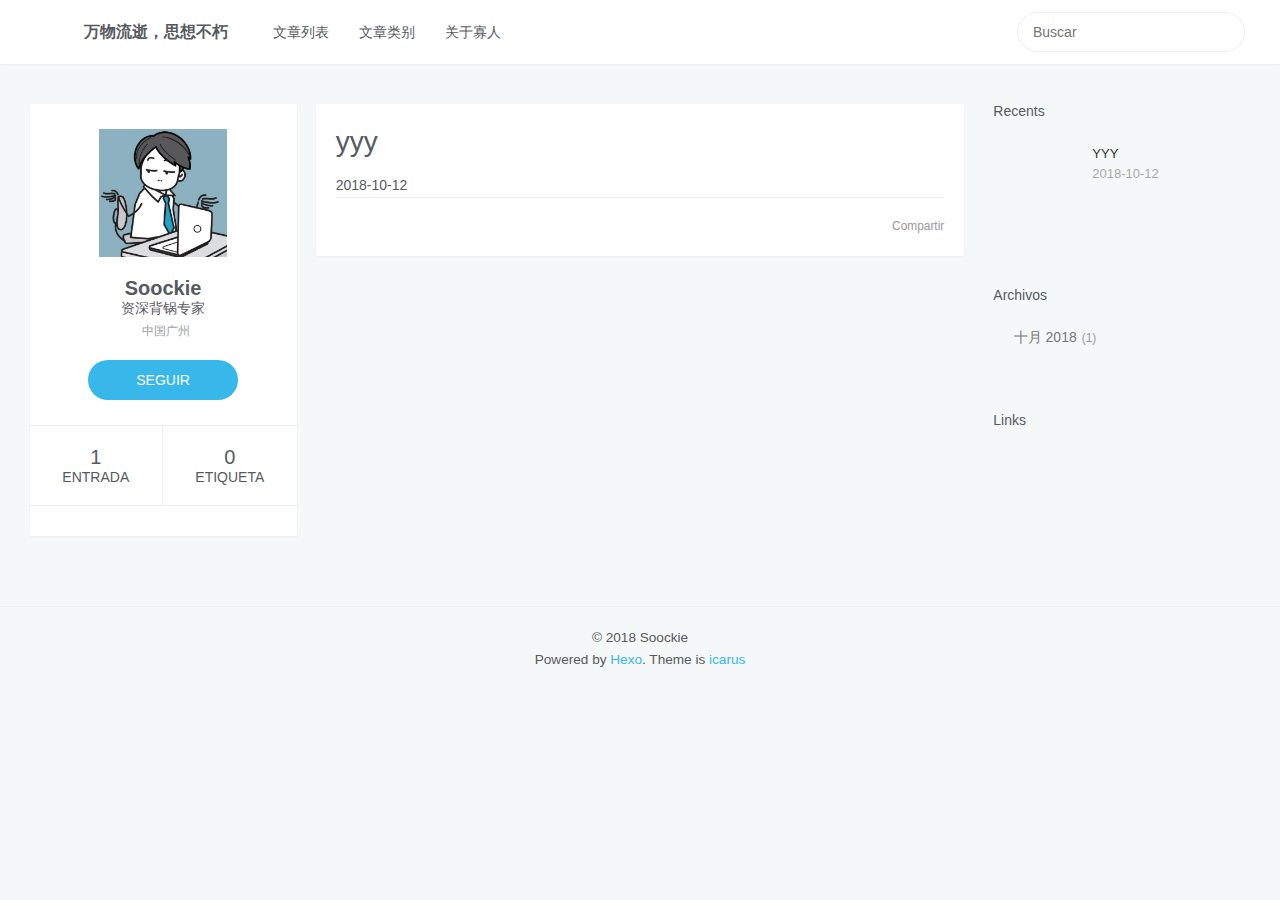
==== commit a71cccb4: "Site updated: 2018-10-12 15:36:46" ====
--- a/index.html
+++ b/index.html
@@ -59,7 +59,7 @@
                 
                     <a class="main-nav-link" href="/.">文章列表</a>
                 
-                    <a class="main-nav-link" href="/categories">Categories</a>
+                    <a class="main-nav-link" href="/categories">文章类别</a>
                 
                     <a class="main-nav-link" href="/about">关于寡人</a>
                 
@@ -69,7 +69,7 @@
                 <nav id="sub-nav">
                     <div class="profile" id="profile-nav">
                         <a id="profile-anchor" href="javascript:;">
-                            <img class="avatar" src="/css/images/avatar.png" />
+                            <img class="avatar" src="/css/images/avatar.jpg" />
                             <i class="fas fa-caret-down"></i>
                         </a>
                     </div>
@@ -78,7 +78,7 @@
             <div id="search-form-wrap">
 
     <form class="search-form">
-        <input type="text" class="ins-search-input search-form-input" placeholder="Search" />
+        <input type="text" class="ins-search-input search-form-input" placeholder="Buscar" />
         <button type="submit" class="search-form-submit"></button>
     </form>
     <div class="ins-search">
@@ -97,10 +97,10 @@
 (function (window) {
     var INSIGHT_CONFIG = {
         TRANSLATION: {
-            POSTS: 'Posts',
+            POSTS: 'Entradas',
             PAGES: 'Pages',
-            CATEGORIES: 'Categories',
-            TAGS: 'Tags',
+            CATEGORIES: 'Categorias',
+            TAGS: 'Etiquetas',
             UNTITLED: '(Untitled)',
         },
         ROOT_URL: '/',
@@ -120,14 +120,14 @@
                 
                     <td><a class="main-nav-link" href="/.">文章列表</a></td>
                 
-                    <td><a class="main-nav-link" href="/categories">Categories</a></td>
+                    <td><a class="main-nav-link" href="/categories">文章类别</a></td>
                 
                     <td><a class="main-nav-link" href="/about">关于寡人</a></td>
                 
                 <td>
                     
     <div class="search-form">
-        <input type="text" class="ins-search-input search-form-input" placeholder="Search" />
+        <input type="text" class="ins-search-input search-form-input" placeholder="Buscar" />
     </div>
 
                 </td>
@@ -143,20 +143,20 @@
 <aside id="profile" class="profile-fixed">
     <div class="inner profile-inner">
         <div class="base-info profile-block">
-            <img id="avatar" src="/css/images/avatar.png" />
+            <img id="avatar" src="/css/images/avatar.jpg" />
             <h2 id="name">Soockie</h2>
             <h3 id="title">资深背锅专家</h3>
             <span id="location"><i class="fas fa-map-marker-alt" style="padding-right: 5px"></i>中国广州</span>
-            <a id="follow" target="_blank" href="https://github.com/soockie">FOLLOW</a>
+            <a id="follow" target="_blank" href="https://github.com/soockie">SEGUIR</a>
         </div>
         <div class="article-info profile-block">
             <div class="article-info-block">
                 1
-                <span>post</span>
+                <span>Entrada</span>
             </div>
             <div class="article-info-block">
                 0
-                <span>tag</span>
+                <span>Etiqueta</span>
             </div>
         </div>
         
@@ -166,7 +166,7 @@
                     
                     
                     <td>
-                        <a href="http://github.com/ppoffice/hexo-theme-icarus" target="_blank" title="github" class=tooltip>
+                        <a href="https://github.com/soockie" target="_blank" title="github" class=tooltip>
                             <i class="fab fa-github"></i>
                         </a>
                     </td>
@@ -247,7 +247,7 @@
 
 </div>
 
-    <a data-url="http://soockie.com/yyy/" data-id="cjn5oovnv00003wuklx383qk9" class="article-share-link"><i class="fas fa-share"></i>Share</a>
+    <a data-url="http://soockie.com/yyy/" data-id="cjn5p7z6y0000bcukj0ln9i6y" class="article-share-link"><i class="fas fa-share"></i>Compartir</a>
 <script>
     (function ($) {
         // Prevent duplicate binding
@@ -361,7 +361,7 @@
     
         
     <div class="widget-wrap">
-        <h3 class="widget-title">archives</h3>
+        <h3 class="widget-title">Archivos</h3>
         <div class="widget">
             <ul class="archive-list"><li class="archive-list-item"><a class="archive-list-link" href="/archives/2018/10/">十月 2018</a><span class="archive-list-count">1</span></li></ul>
         </div>
@@ -374,7 +374,7 @@
     
         
     <div class="widget-wrap widget-list">
-        <h3 class="widget-title">links</h3>
+        <h3 class="widget-title">Links</h3>
         <div class="widget">
             <ul>
                 
@@ -393,7 +393,7 @@
     <div class="outer">
         <div id="footer-info" class="inner">
             &copy; 2018 Soockie<br>
-            Powered by <a href="http://hexo.io/" target="_blank">Hexo</a>. Theme by <a href="http://github.com/ppoffice">PPOffice</a>
+            Powered by <a href="http://hexo.io/" target="_blank">Hexo</a>. Theme is <a href="https://github.com/ppoffice/hexo-theme-icarus">icarus</a>
         </div>
     </div>
 </footer>
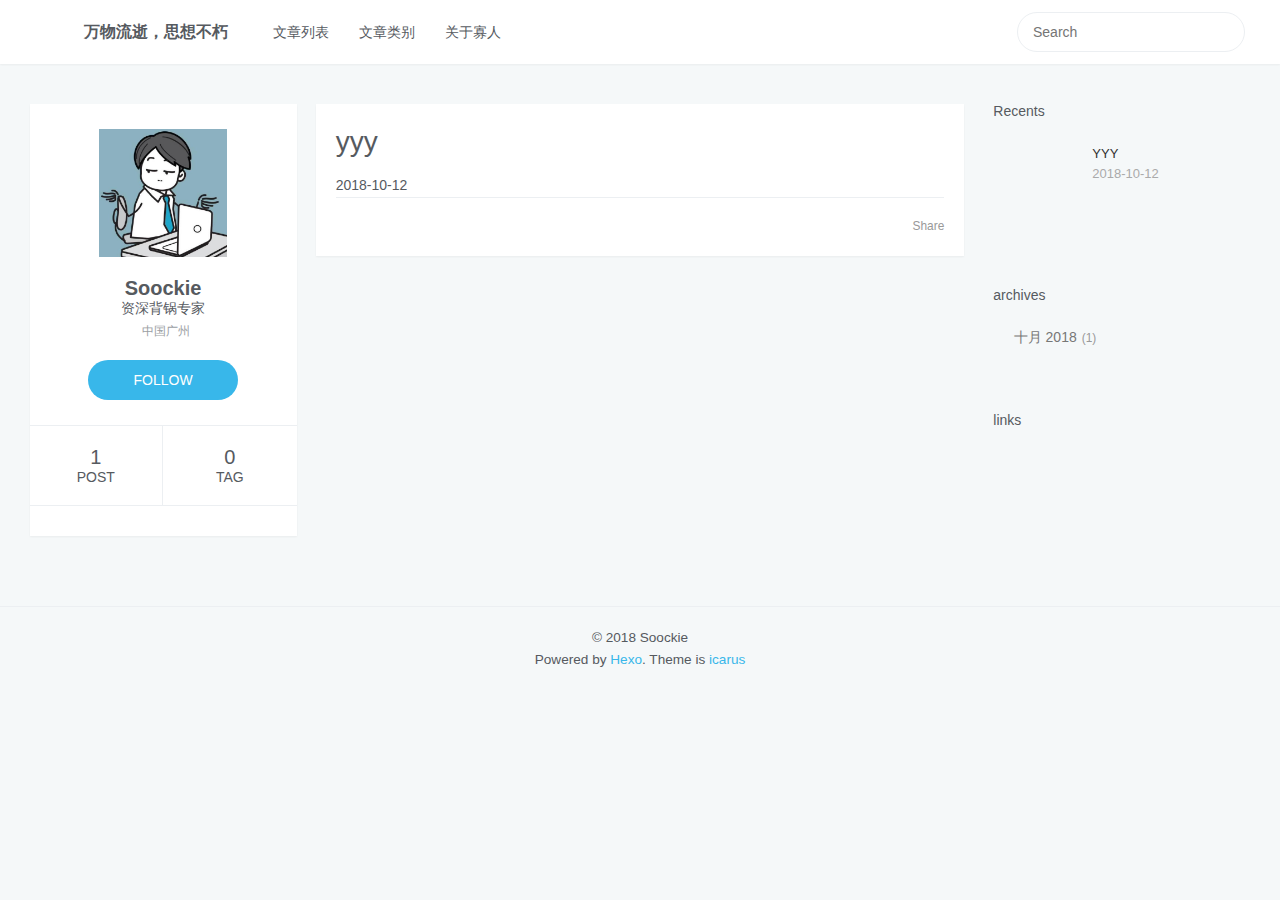
==== commit ccd0b695: "Site updated: 2018-10-12 15:44:04" ====
--- a/index.html
+++ b/index.html
@@ -78,7 +78,7 @@
             <div id="search-form-wrap">
 
     <form class="search-form">
-        <input type="text" class="ins-search-input search-form-input" placeholder="Buscar" />
+        <input type="text" class="ins-search-input search-form-input" placeholder="Search" />
         <button type="submit" class="search-form-submit"></button>
     </form>
     <div class="ins-search">
@@ -97,10 +97,10 @@
 (function (window) {
     var INSIGHT_CONFIG = {
         TRANSLATION: {
-            POSTS: 'Entradas',
+            POSTS: 'Posts',
             PAGES: 'Pages',
-            CATEGORIES: 'Categorias',
-            TAGS: 'Etiquetas',
+            CATEGORIES: 'Categories',
+            TAGS: 'Tags',
             UNTITLED: '(Untitled)',
         },
         ROOT_URL: '/',
@@ -127,7 +127,7 @@
                 <td>
                     
     <div class="search-form">
-        <input type="text" class="ins-search-input search-form-input" placeholder="Buscar" />
+        <input type="text" class="ins-search-input search-form-input" placeholder="Search" />
     </div>
 
                 </td>
@@ -147,16 +147,16 @@
             <h2 id="name">Soockie</h2>
             <h3 id="title">资深背锅专家</h3>
             <span id="location"><i class="fas fa-map-marker-alt" style="padding-right: 5px"></i>中国广州</span>
-            <a id="follow" target="_blank" href="https://github.com/soockie">SEGUIR</a>
+            <a id="follow" target="_blank" href="https://github.com/soockie">FOLLOW</a>
         </div>
         <div class="article-info profile-block">
             <div class="article-info-block">
                 1
-                <span>Entrada</span>
+                <span>post</span>
             </div>
             <div class="article-info-block">
                 0
-                <span>Etiqueta</span>
+                <span>tag</span>
             </div>
         </div>
         
@@ -247,7 +247,7 @@
 
 </div>
 
-    <a data-url="http://soockie.com/yyy/" data-id="cjn5p7z6y0000bcukj0ln9i6y" class="article-share-link"><i class="fas fa-share"></i>Compartir</a>
+    <a data-url="http://soockie.com/yyy/" data-id="cjn5phdh10000bguk18jitign" class="article-share-link"><i class="fas fa-share"></i>Share</a>
 <script>
     (function ($) {
         // Prevent duplicate binding
@@ -361,7 +361,7 @@
     
         
     <div class="widget-wrap">
-        <h3 class="widget-title">Archivos</h3>
+        <h3 class="widget-title">archives</h3>
         <div class="widget">
             <ul class="archive-list"><li class="archive-list-item"><a class="archive-list-link" href="/archives/2018/10/">十月 2018</a><span class="archive-list-count">1</span></li></ul>
         </div>
@@ -374,7 +374,7 @@
     
         
     <div class="widget-wrap widget-list">
-        <h3 class="widget-title">Links</h3>
+        <h3 class="widget-title">links</h3>
         <div class="widget">
             <ul>
                 
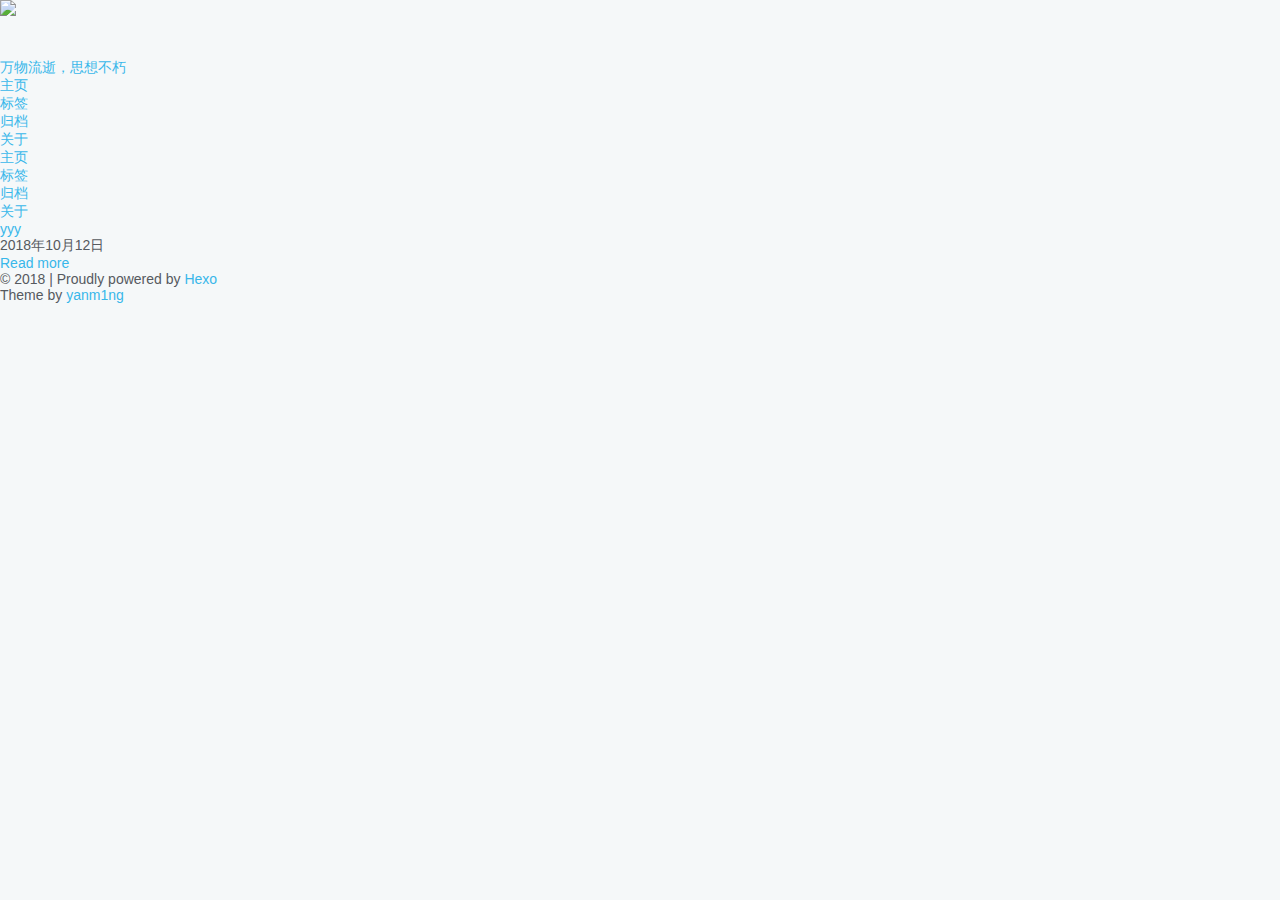
==== commit e3174610: "Site updated: 2018-10-15 13:48:55" ====
--- a/index.html
+++ b/index.html
@@ -1,426 +1,175 @@
 <!DOCTYPE html>
-<html lang=zh>
-<head>
-    <meta charset="utf-8">
+<html>
+  <head>
+  <meta http-equiv="content-type" content="text/html; charset=utf-8">
+  <meta content="width=device-width, initial-scale=1.0, maximum-scale=1.0, user-scalable=0" name="viewport">
+  <meta name="description" content="技术分享,JAVA,java,Java,开发,技术,网络,Redis,web,高并发,高可用,redis,mysql,es,spring">
+  <meta name="keyword" content="技术分享,JAVA,java,Java,开发,技术,网络,Redis,web,高并发,高可用,redis,mysql,es,spring">
+  
+    <link rel="shortcut icon" href="/css/images/logo.png">
+  
+  <title>
     
-    <title>万物流逝，思想不朽</title>
-    <meta name="viewport" content="width=device-width, initial-scale=1, maximum-scale=1" />
-    <meta name="description" content="技术分享,JAVA,java,Java,开发,技术,网络,Redis,web,高并发,高可用,redis,mysql,es,spring">
-<meta property="og:type" content="website">
-<meta property="og:title" content="万物流逝，思想不朽">
-<meta property="og:url" content="http://soockie.com/index.html">
-<meta property="og:site_name" content="万物流逝，思想不朽">
-<meta property="og:description" content="技术分享,JAVA,java,Java,开发,技术,网络,Redis,web,高并发,高可用,redis,mysql,es,spring">
-<meta property="og:locale" content="zh-cn">
-<meta name="twitter:card" content="summary">
-<meta name="twitter:title" content="万物流逝，思想不朽">
-<meta name="twitter:description" content="技术分享,JAVA,java,Java,开发,技术,网络,Redis,web,高并发,高可用,redis,mysql,es,spring">
+      万物流逝，思想不朽
     
+  </title>
+  <link href="//cdn.bootcss.com/font-awesome/4.7.0/css/font-awesome.min.css" rel="stylesheet">
+  <link href="//cdn.bootcss.com/nprogress/0.2.0/nprogress.min.css" rel="stylesheet">
+  <link href="//cdn.bootcss.com/highlight.js/9.12.0/styles/monokai.min.css" rel="stylesheet">
+  <link rel="stylesheet" href="/css/style.css">
+<link rel="stylesheet" href="/css/plugins/gitment.css">
+  <script src="//cdn.bootcss.com/jquery/3.2.1/jquery.min.js"></script>
+  <script src="//cdn.bootcss.com/geopattern/1.2.3/js/geopattern.min.js"></script>
+  <script src="//cdn.bootcss.com/nprogress/0.2.0/nprogress.min.js"></script>
+  <script src="/js/qrious.js"></script>
+<script src="/js/gitment.js"></script>
+  
 
-    
-        <link rel="alternate" href="/" title="万物流逝，思想不朽" type="application/atom+xml" />
-    
+</head>
+<div class="wechat-share">
+  <img src="/css/images/logo.png" />
+</div>
 
-    
+  <body>
+    <header class="header fixed-header">
+  <div class="header-container">
+    <a class="home-link" href="/">
+      <div class="logo"></div>
+      <span>万物流逝，思想不朽</span>
+    </a>
+    <ul class="right-list">
+      
+        <li class="list-item">
+          
+            <a href="/" class="item-link active">主页</a>
+          
+        </li>
+      
+        <li class="list-item">
+          
+            <a href="/tags/" class="item-link">标签</a>
+          
+        </li>
+      
+        <li class="list-item">
+          
+            <a href="/archives/" class="item-link">归档</a>
+          
+        </li>
+      
+        <li class="list-item">
+          
+            <a href="/about/" class="item-link">关于</a>
+          
+        </li>
+      
+    </ul>
+    <div class="menu">
+      <span class="icon-bar"></span>
+      <span class="icon-bar"></span>
+      <span class="icon-bar"></span>
+    </div>
+    <div class="menu-mask">
+      <ul class="menu-list">
+        
+          <li class="menu-item">
+            
+              <a href="/" class="menu-link mobile-active">主页</a>
+            
+          </li>
+        
+          <li class="menu-item">
+            
+              <a href="/tags/" class="menu-link">标签</a>
+            
+          </li>
+        
+          <li class="menu-item">
+            
+              <a href="/archives/" class="menu-link">归档</a>
+            
+          </li>
+        
+          <li class="menu-item">
+            
+              <a href="/about/" class="menu-link">关于</a>
+            
+          </li>
+        
+      </ul>
+    </div>
+  </div>
+</header>
 
-    <link rel="stylesheet" href="/libs/font-awesome5/css/fontawesome.min.css">
-    <link rel="stylesheet" href="/libs/font-awesome5/css/fa-brands.min.css">
-    <link rel="stylesheet" href="/libs/font-awesome5/css/fa-solid.min.css">
-    <link rel="stylesheet" href="/libs/open-sans/styles.css">
-    <link rel="stylesheet" href="/libs/source-code-pro/styles.css">
+    <main class="app-body">
+  
+    <article class="article-card">
+      <h2 class="article-head">
+        <a href="/yyy/">yyy</a>
+      </h2>
+      <p class="article-date">2018年10月12日</p>
+      
+      <div class="article-summary">
+        
+          
+        
+      </div>
+      <a class="more" href="/yyy/">Read more</a>
+    </article>
+  
 
-    <link rel="stylesheet" href="/css/style.css">
-
-    <script src="/libs/jquery/2.1.3/jquery.min.js"></script>
-    
-    
-        <link rel="stylesheet" href="/libs/lightgallery/css/lightgallery.min.css">
-    
-    
-        <link rel="stylesheet" href="/libs/justified-gallery/justifiedGallery.min.css">
-    
-    
-    
-    
+  
+</main>
 
 
-</head>
+    <div class="scroll-top">
+  <span class="arrow-icon"></span>
+</div>
+    <footer class="app-footer">
+  <p class="copyright">
+    &copy; 2018 | Proudly powered by <a href="https://hexo.io" target="_blank">Hexo</a>
+    <br>
+    Theme by <a href="https://github.com/yanm1ng">yanm1ng</a>
+  </p>
+</footer>
 
-<body>
-    <div id="container">
-        <header id="header">
-    <div id="header-main" class="header-inner">
-        <div class="outer">
-            <a href="/" id="logo">
-                <i class="logo"></i>
-                <span class="site-title">万物流逝，思想不朽</span>
-            </a>
-            <nav id="main-nav">
-                
-                    <a class="main-nav-link" href="/.">文章列表</a>
-                
-                    <a class="main-nav-link" href="/categories">文章类别</a>
-                
-                    <a class="main-nav-link" href="/about">关于寡人</a>
-                
-            </nav>
-            
-                
-                <nav id="sub-nav">
-                    <div class="profile" id="profile-nav">
-                        <a id="profile-anchor" href="javascript:;">
-                            <img class="avatar" src="/css/images/avatar.jpg" />
-                            <i class="fas fa-caret-down"></i>
-                        </a>
-                    </div>
-                </nav>
-            
-            <div id="search-form-wrap">
-
-    <form class="search-form">
-        <input type="text" class="ins-search-input search-form-input" placeholder="Search" />
-        <button type="submit" class="search-form-submit"></button>
-    </form>
-    <div class="ins-search">
-    <div class="ins-search-mask"></div>
-    <div class="ins-search-container">
-        <div class="ins-input-wrapper">
-            <input type="text" class="ins-search-input" placeholder="Type something..." />
-            <span class="ins-close ins-selectable"><i class="fas fa-times-circle"></i></span>
-        </div>
-        <div class="ins-section-wrapper">
-            <div class="ins-section-container"></div>
-        </div>
-    </div>
-</div>
 <script>
-(function (window) {
-    var INSIGHT_CONFIG = {
-        TRANSLATION: {
-            POSTS: 'Posts',
-            PAGES: 'Pages',
-            CATEGORIES: 'Categories',
-            TAGS: 'Tags',
-            UNTITLED: '(Untitled)',
-        },
-        ROOT_URL: '/',
-        CONTENT_URL: '/content.json',
-    };
-    window.INSIGHT_CONFIG = INSIGHT_CONFIG;
-})(window);
+  function async(u, c) {
+    var d = document, t = 'script',
+      o = d.createElement(t),
+      s = d.getElementsByTagName(t)[0];
+    o.src = u;
+    if (c) { o.addEventListener('load', function (e) { c(null, e); }, false); }
+    s.parentNode.insertBefore(o, s);
+  }
 </script>
-<script src="/js/insight.js"></script>
-
-</div>
-        </div>
-    </div>
-    <div id="main-nav-mobile" class="header-sub header-inner">
-        <table class="menu outer">
-            <tr>
-                
-                    <td><a class="main-nav-link" href="/.">文章列表</a></td>
-                
-                    <td><a class="main-nav-link" href="/categories">文章类别</a></td>
-                
-                    <td><a class="main-nav-link" href="/about">关于寡人</a></td>
-                
-                <td>
-                    
-    <div class="search-form">
-        <input type="text" class="ins-search-input search-form-input" placeholder="Search" />
-    </div>
-
-                </td>
-            </tr>
-        </table>
-    </div>
-</header>
-
-        <div class="outer">
-            
-                
-
-<aside id="profile" class="profile-fixed">
-    <div class="inner profile-inner">
-        <div class="base-info profile-block">
-            <img id="avatar" src="/css/images/avatar.jpg" />
-            <h2 id="name">Soockie</h2>
-            <h3 id="title">资深背锅专家</h3>
-            <span id="location"><i class="fas fa-map-marker-alt" style="padding-right: 5px"></i>中国广州</span>
-            <a id="follow" target="_blank" href="https://github.com/soockie">FOLLOW</a>
-        </div>
-        <div class="article-info profile-block">
-            <div class="article-info-block">
-                1
-                <span>post</span>
-            </div>
-            <div class="article-info-block">
-                0
-                <span>tag</span>
-            </div>
-        </div>
-        
-        <div class="profile-block social-links">
-            <table>
-                <tr>
-                    
-                    
-                    <td>
-                        <a href="https://github.com/soockie" target="_blank" title="github" class=tooltip>
-                            <i class="fab fa-github"></i>
-                        </a>
-                    </td>
-                    
-                    <td>
-                        <a href="/" target="_blank" title="twitter" class=tooltip>
-                            <i class="fab fa-twitter"></i>
-                        </a>
-                    </td>
-                    
-                    <td>
-                        <a href="/" target="_blank" title="facebook" class=tooltip>
-                            <i class="fab fa-facebook"></i>
-                        </a>
-                    </td>
-                    
-                    <td>
-                        <a href="/" target="_blank" title="dribbble" class=tooltip>
-                            <i class="fab fa-dribbble"></i>
-                        </a>
-                    </td>
-                    
-                    <td>
-                        <a href="/" target="_blank" title="rss" class=tooltip>
-                            <i class="fab fa-rss"></i>
-                        </a>
-                    </td>
-                    
-                </tr>
-            </table>
-        </div>
-        
-    </div>
-</aside>
-
-            
-            <section id="main">
-    <article id="post-yyy" class="article article-type-post" itemscope itemprop="blogPost">
-    <div class="article-inner">
-        
-        
-            <header class="article-header">
-                
-    
-        <h1 itemprop="name">
-            <a class="article-title" href="/yyy/">yyy</a>
-        </h1>
-    
-
-                
-                    <div class="article-meta">
-                        
-    <div class="article-date">
-        <i class="fas fa-calendar-alt"></i>
-        <a href="/yyy/">
-            <time datetime="2018-10-12T05:22:51.000Z" itemprop="datePublished">2018-10-12</time>
-        </a>
-    </div>
-
-
-                        
-                        
-                    </div>
-                
-            </header>
-        
-        
-        <div class="article-entry" itemprop="articleBody">
-        
-            
-            
-        
-        </div>
-        <footer class="article-footer">
-            <div class="share-container">
-
-
-
-</div>
-
-    <a data-url="http://soockie.com/yyy/" data-id="cjn5phdh10000bguk18jitign" class="article-share-link"><i class="fas fa-share"></i>Share</a>
 <script>
-    (function ($) {
-        // Prevent duplicate binding
-        if (typeof(__SHARE_BUTTON_BINDED__) === 'undefined' || !__SHARE_BUTTON_BINDED__) {
-            __SHARE_BUTTON_BINDED__ = true;
-        } else {
-            return;
-        }
-        $('body').on('click', function() {
-            $('.article-share-box.on').removeClass('on');
-        }).on('click', '.article-share-link', function(e) {
-            e.stopPropagation();
-
-            var $this = $(this),
-                url = $this.attr('data-url'),
-                encodedUrl = encodeURIComponent(url),
-                id = 'article-share-box-' + $this.attr('data-id'),
-                offset = $this.offset(),
-                box;
-
-            if ($('#' + id).length) {
-                box = $('#' + id);
-
-                if (box.hasClass('on')){
-                    box.removeClass('on');
-                    return;
-                }
-            } else {
-                var html = [
-                    '<div id="' + id + '" class="article-share-box">',
-                        '<input class="article-share-input" value="' + url + '">',
-                        '<div class="article-share-links">',
-                            '<a href="https://twitter.com/intent/tweet?url=' + encodedUrl + '" class="fab fa-twitter article-share-twitter" target="_blank" title="Twitter"></a>',
-                            '<a href="https://www.facebook.com/sharer.php?u=' + encodedUrl + '" class="fab fa-facebook article-share-facebook" target="_blank" title="Facebook"></a>',
-                            '<a href="http://pinterest.com/pin/create/button/?url=' + encodedUrl + '" class="fab fa-pinterest article-share-pinterest" target="_blank" title="Pinterest"></a>',
-                            '<a href="https://plus.google.com/share?url=' + encodedUrl + '" class="fab fa-google article-share-google" target="_blank" title="Google+"></a>',
-                        '</div>',
-                    '</div>'
-                ].join('');
-
-              box = $(html);
-
-              $('body').append(box);
-            }
-
-            $('.article-share-box.on').hide();
-
-            box.css({
-                top: offset.top + 25,
-                left: offset.left
-            }).addClass('on');
-
-        }).on('click', '.article-share-box', function (e) {
-            e.stopPropagation();
-        }).on('click', '.article-share-box-input', function () {
-            $(this).select();
-        }).on('click', '.article-share-box-link', function (e) {
-            e.preventDefault();
-            e.stopPropagation();
-
-            window.open(this.href, 'article-share-box-window-' + Date.now(), 'width=500,height=450');
-        });
-    })(jQuery);
+  async("//cdn.bootcss.com/fastclick/1.0.6/fastclick.min.js", function(){
+    FastClick.attach(document.body);
+  })
 </script>
 
-            
-    
+<script>
+  var hasLine = 'true';
+  async("//cdn.bootcss.com/highlight.js/9.12.0/highlight.min.js", function(){
+    $('figure pre').each(function(i, block) {
+      var figure = $(this).parents('figure');
+      if (hasLine === 'false') {
+        figure.find('.gutter').hide();
+      }
+      var lang = figure.attr('class').split(' ')[1] || 'code';
+      var codeHtml = $(this).html();
+      var codeTag = document.createElement('code');
+      codeTag.className = lang;
+      codeTag.innerHTML = codeHtml;
+      $(this).attr('class', '').empty().html(codeTag);
+      figure.attr('data-lang', lang.toUpperCase());
+      hljs.highlightBlock(block);
+    });
+  })
+</script>
+<!-- Baidu Tongji -->
 
-        </footer>
-    </div>
-    
-</article>
-
-
-</section>
-            
-                
-<aside id="sidebar">
-   
-        
-    <div class="widget-wrap">
-        <h3 class="widget-title">Recents</h3>
-        <div class="widget">
-            <ul id="recent-post" class="">
-                
-                    <li>
-                        
-                        <div class="item-thumbnail">
-                            <a href="/yyy/" class="thumbnail">
-    
-    
-        <span class="thumbnail-image thumbnail-none"></span>
-    
-</a>
-
-                        </div>
-                        
-                        <div class="item-inner">
-                            <p class="item-category"></p>
-                            <p class="item-title"><a href="/yyy/" class="title">yyy</a></p>
-                            <p class="item-date"><time datetime="2018-10-12T05:22:51.000Z" itemprop="datePublished">2018-10-12</time></p>
-                        </div>
-                    </li>
-                
-            </ul>
-        </div>
-    </div>
-
-    
-        
-    
-        
-    <div class="widget-wrap">
-        <h3 class="widget-title">archives</h3>
-        <div class="widget">
-            <ul class="archive-list"><li class="archive-list-item"><a class="archive-list-link" href="/archives/2018/10/">十月 2018</a><span class="archive-list-count">1</span></li></ul>
-        </div>
-    </div>
-
-    
-        
-    
-        
-    
-        
-    <div class="widget-wrap widget-list">
-        <h3 class="widget-title">links</h3>
-        <div class="widget">
-            <ul>
-                
-            </ul>
-        </div>
-    </div>
-
-
-    
-    <div id="toTop" class="fas fa-angle-up"></div>
-</aside>
-
-            
-        </div>
-        <footer id="footer">
-    <div class="outer">
-        <div id="footer-info" class="inner">
-            &copy; 2018 Soockie<br>
-            Powered by <a href="http://hexo.io/" target="_blank">Hexo</a>. Theme is <a href="https://github.com/ppoffice/hexo-theme-icarus">icarus</a>
-        </div>
-    </div>
-</footer>
-        
-
-
-    
-        <script src="/libs/lightgallery/js/lightgallery.min.js"></script>
-        <script src="/libs/lightgallery/js/lg-thumbnail.min.js"></script>
-        <script src="/libs/lightgallery/js/lg-pager.min.js"></script>
-        <script src="/libs/lightgallery/js/lg-autoplay.min.js"></script>
-        <script src="/libs/lightgallery/js/lg-fullscreen.min.js"></script>
-        <script src="/libs/lightgallery/js/lg-zoom.min.js"></script>
-        <script src="/libs/lightgallery/js/lg-hash.min.js"></script>
-        <script src="/libs/lightgallery/js/lg-share.min.js"></script>
-        <script src="/libs/lightgallery/js/lg-video.min.js"></script>
-    
-    
-        <script src="/libs/justified-gallery/jquery.justifiedGallery.min.js"></script>
-    
-    
-
-
-
-<!-- Custom Scripts -->
-<script src="/js/main.js"></script>
-
-    </div>
-</body>
+<script src="/js/script.js"></script>
+  </body>
 </html>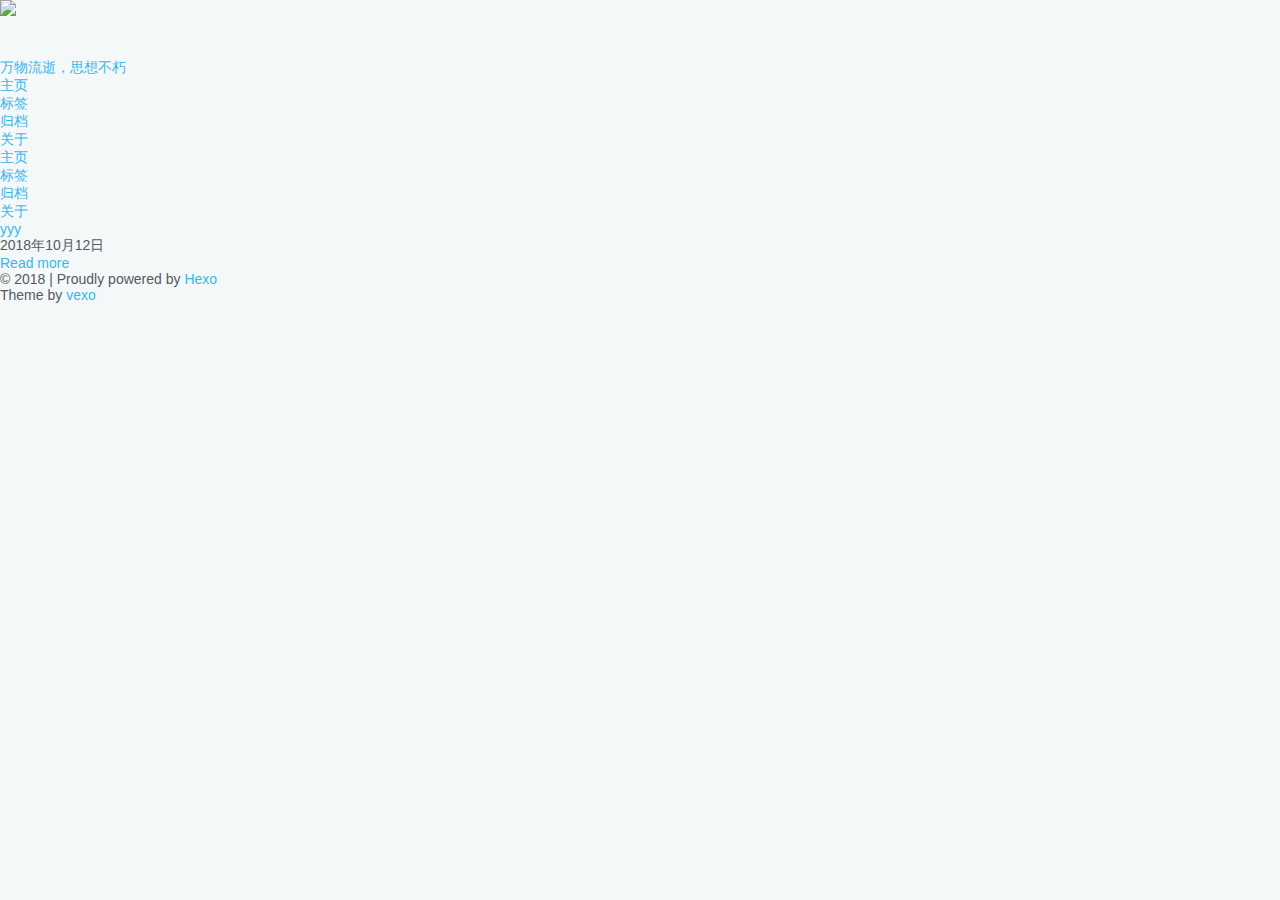
==== commit b2841f2a: "Site updated: 2018-10-15 14:08:28" ====
--- a/index.html
+++ b/index.html
@@ -129,7 +129,7 @@
   <p class="copyright">
     &copy; 2018 | Proudly powered by <a href="https://hexo.io" target="_blank">Hexo</a>
     <br>
-    Theme by <a href="https://github.com/yanm1ng">yanm1ng</a>
+    Theme by <a href="https://github.com/yanm1ng/hexo-theme-vexo">vexo</a>
   </p>
 </footer>
 
